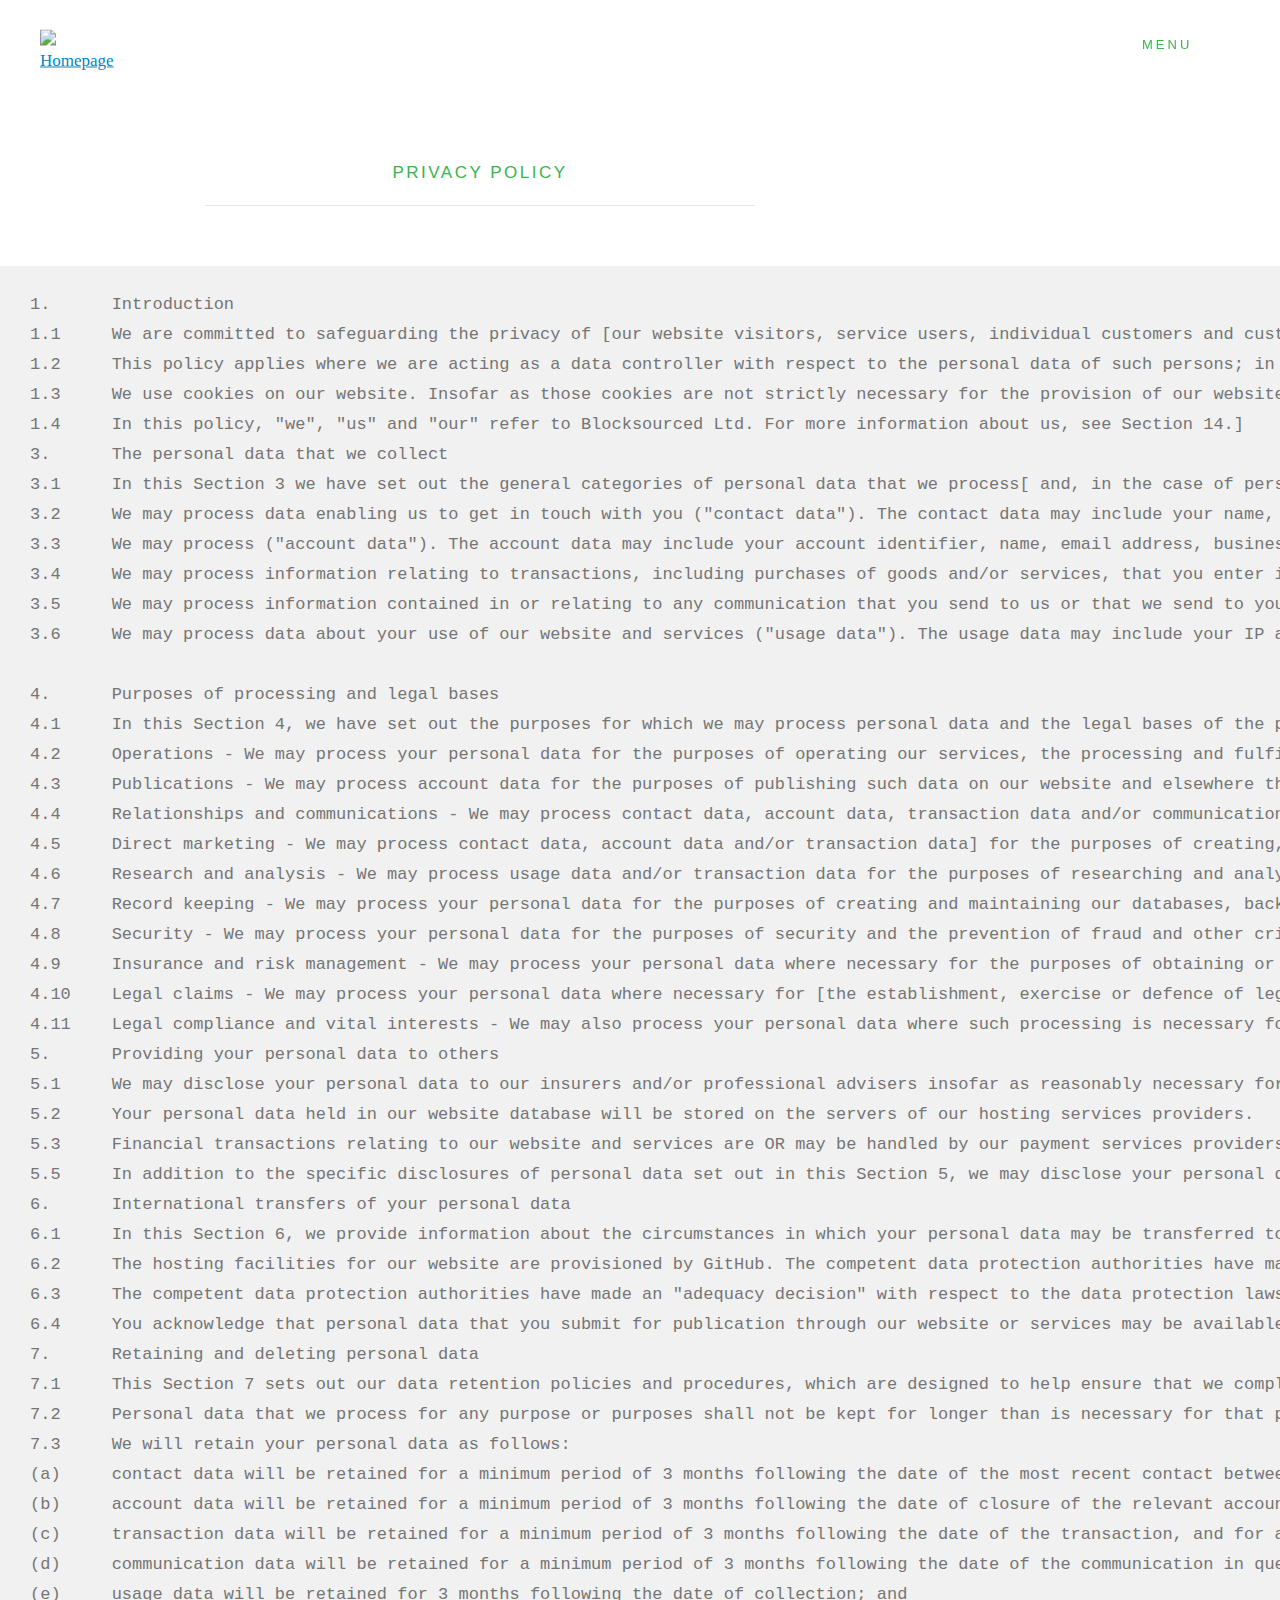
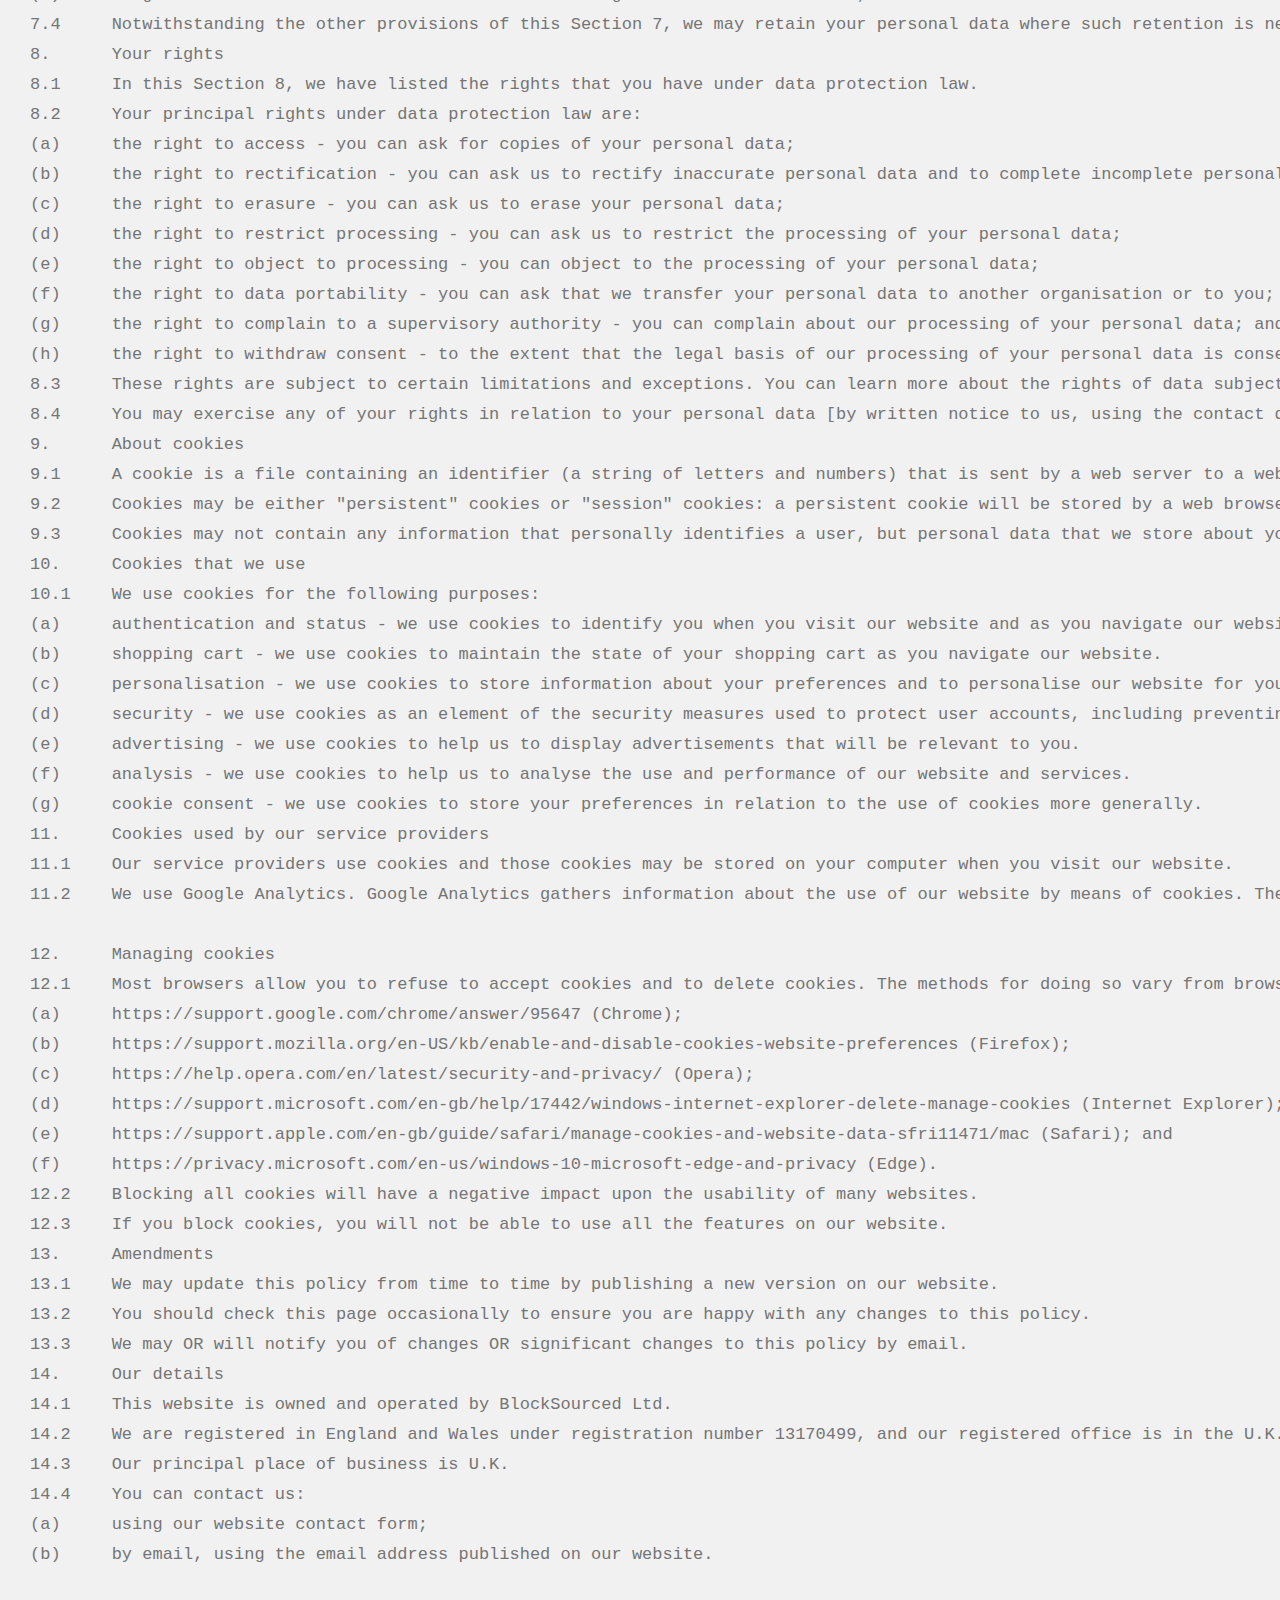
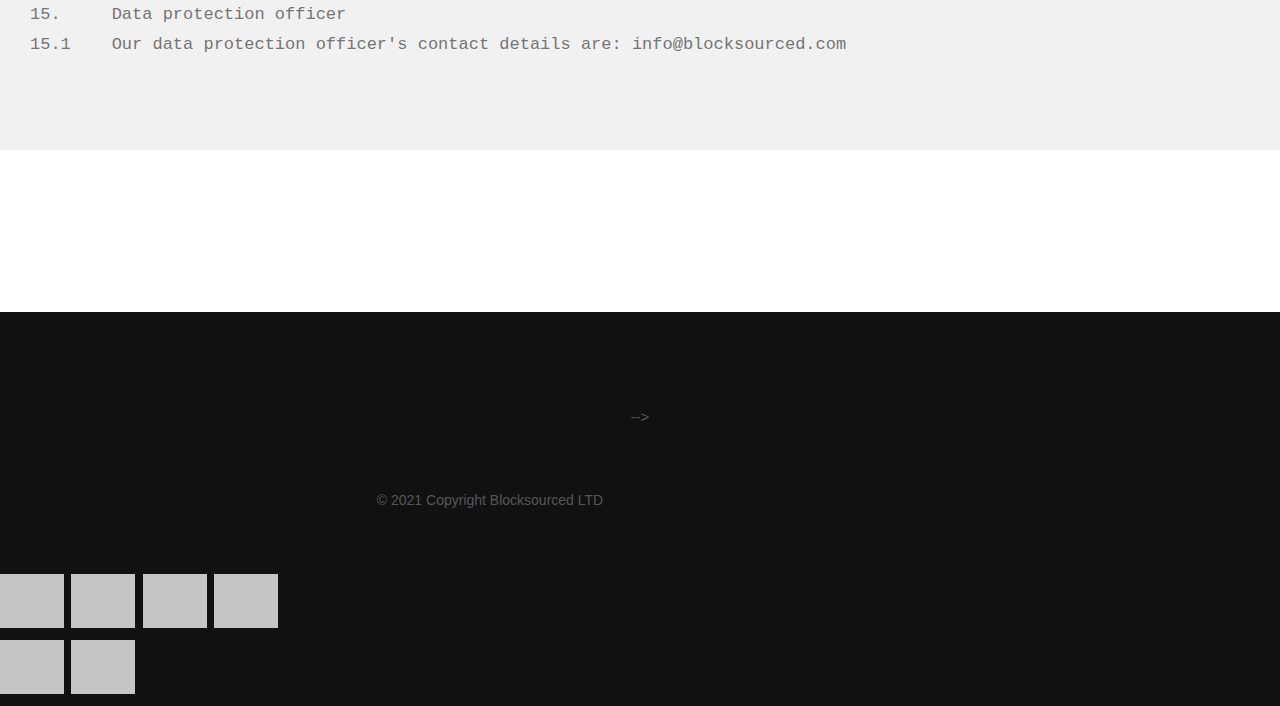
==== privacy-policy.html @ 05d571f2 "Full working consultancy site" ====
<!DOCTYPE html>
<!--[if lt IE 9 ]><html class="no-js oldie" lang="en"> <![endif]-->
<!--[if IE 9 ]><html class="no-js oldie ie9" lang="en"> <![endif]-->
<!--[if (gte IE 9)|!(IE)]><!-->
<html class="no-js" lang="en">
<!--<![endif]-->

<head>

<!-- Global site tag (gtag.js) - Google Analytics -->
<script async src="https://www.googletagmanager.com/gtag/js?id=UA-125143956-1"></script>
<script>
  window.dataLayer = window.dataLayer || [];
  function gtag(){dataLayer.push(arguments);}
  gtag('js', new Date());

  gtag('config', 'UA-125143956-1');
</script>
	
	
<!--- basic page needs
    ================================================== -->
<meta charset="utf-8">
<title>Privacy Policy</title>
<meta name="description" content="">
<meta name="author" content="">

<!-- mobile specific metas
    ================================================== -->
<meta name="viewport" content="width=device-width, initial-scale=1">

<!-- CSS
    ================================================== -->
<link rel="stylesheet" href="css/base.css">
<link rel="stylesheet" href="css/vendor.css">
<link rel="stylesheet" href="css/main.css">
<link rel="stylesheet" href="css/diacn/diacnMain.css">
<!-- script
    ================================================== -->
<script src="js/modernizr.js"></script>
<script src="js/pace.min.js"></script>

<!-- favicons
    ================================================== -->
<link rel="shortcut icon" href="favicon.ico" type="image/x-icon">
<link rel="icon" href="favicon.ico" type="image/x-icon">

</head>

<body id="top">

    <header class="s-header">

        <div class="header-logo">
            <a class="site-logo" href="index.html">
                <img src="images/logo.png" alt="Homepage">
            </a>
        </div>

        <nav class="header-nav">

            <a href="#0" class="header-nav__close" title="close"><span>Close</span></a>

            <div class="header-nav__content">
                <h3>Navigation</h3>
                
                <ul class="header-nav__list">
                    <li class="current"><a href="index.html" title="home">Home</a></li>
                    <li><a class="smoothscroll"  href="#contact" title="contact">Contact</a></li>
                </ul>
    
              
    			<!-- 
    			
    			<ul class="header-nav__social">
                    <li>
                        <a href="#"><i class="fa fa-twitter"></i></a>
                    </li>
                    <li>
                        <a href="#"><i class="fa fa-envelope-square"></i></a>
                    </li>
                </ul>
    			
    			 -->
                

            </div> <!-- end header-nav__content -->

        </nav>  <!-- end header-nav -->

        <a class="header-menu-toggle" href="#0">
            <span class="header-menu-text">Menu</span>
            <span class="header-menu-icon"></span>
        </a>

    </header> <!-- end s-header -->

	<!-- services
    ================================================== -->
	<section id='services' class="s-services">

		<div class="row section-header has-bottom-sep" data-aos="fade-up">
			<div class="col-full">
				<h3 class="subhead">
					Privacy policy
				</h3>

			</div>
		</div>
		<!-- end section-header -->

		<div class="row services-list block-1-2 block-tab-full">
			<p> <pre>
1.	Introduction
1.1	We are committed to safeguarding the privacy of [our website visitors, service users, individual customers and customer personnel].
1.2	This policy applies where we are acting as a data controller with respect to the personal data of such persons; in other words, where we determine the purposes and means of the processing of that personal data.
1.3	We use cookies on our website. Insofar as those cookies are not strictly necessary for the provision of our website and services, we will ask you to consent to our use of cookies when you first visit our website.
1.4	In this policy, "we", "us" and "our" refer to Blocksourced Ltd. For more information about us, see Section 14.]
3.	The personal data that we collect
3.1	In this Section 3 we have set out the general categories of personal data that we process[ and, in the case of personal data that we did not obtain directly from you, information about the source and specific categories of that data].
3.2	We may process data enabling us to get in touch with you ("contact data"). The contact data may include your name, email address, telephone number, postal address and/or social media account identifiers. The source of the contact data is you and/or your employer. If you log into our website using a social media account, we will obtain elements of the contact data from the relevant social media account provider.
3.3	We may process ("account data"). The account data may include your account identifier, name, email address, business name, account creation and modification dates, website settings and marketing preferences. The primary source of the account data is you and/or your employer, although some elements of the account data may be generated by our website. If you log into our website using a social media account, we will obtain elements of the account data from the relevant social media account provider.]
3.4	We may process information relating to transactions, including purchases of goods and/or services, that you enter into with us and/or through our website ("transaction data"). The transaction data may include [your name, your contact details, your payment card details (or other payment details) and the transaction details]. The source of the transaction data is you and/or our payment services provider.
3.5	We may process information contained in or relating to any communication that you send to us or that we send to you ("communication data"). The communication data may include the communication content and metadata associated with the communication. Our website will generate the metadata associated with communications made using the website contact forms.
3.6	We may process data about your use of our website and services ("usage data"). The usage data may include your IP address, geographical location, browser type and version, operating system, referral source, length of visit, page views and website navigation paths, as well as information about the timing, frequency and pattern of your service use. The source of the usage data is our analytics tracking system.

4.	Purposes of processing and legal bases
4.1	In this Section 4, we have set out the purposes for which we may process personal data and the legal bases of the processing.
4.2	Operations - We may process your personal data for the purposes of operating our services, the processing and fulfilment of orders, providing our services, supplying our goods, generating invoices, bills and other payment-related documentation, and credit control. The legal basis for this processing is our legitimate interests, namely the proper administration of our website, services and business OR the performance of a contract between you and us and/or taking steps, at your request, to enter into such a contract.
4.3	Publications - We may process account data for the purposes of publishing such data on our website and elsewhere through our services in accordance with your express instructions. The legal basis for this processing is consent OR our legitimate interests, namely the publication of content in the ordinary course of our operations OR the performance of a contract between you and us and/or taking steps, at your request, to enter into such a contract.
4.4	Relationships and communications - We may process contact data, account data, transaction data and/or communication data for the purposes of managing our relationships, communicating with you (excluding communicating for the purposes of direct marketing) by email, SMS, post, fax and/or telephone, providing support services and complaint handling]. The legal basis for this processing is our legitimate interests, namely communications with our website visitors, service users, individual customers and customer personnel, the maintenance of relationships, and the proper administration of our website, services and business.
4.5	Direct marketing - We may process contact data, account data and/or transaction data] for the purposes of creating, targeting and sending direct marketing communications by email, SMS, post and/or fax and making contact by telephone for marketing-related purposes. The legal basis for this processing is consent OR our legitimate interests, namely promoting our business and communicating marketing messages and offers to our website visitors and service users.
4.6	Research and analysis - We may process usage data and/or transaction data for the purposes of researching and analysing the use of our website and services, as well as researching and analysing other interactions with our business. The legal basis for this processing is consent OR our legitimate interests, namely monitoring, supporting, improving and securing our website, services and business generally.
4.7	Record keeping - We may process your personal data for the purposes of creating and maintaining our databases, back-up copies of our databases and our business records generally. The legal basis for this processing is our legitimate interests, namely [ensuring that we have access to all the information we need to properly and efficiently run our business in accordance with this policy.
4.8	Security - We may process your personal data for the purposes of security and the prevention of fraud and other criminal activity. The legal basis of this processing is our legitimate interests, namely the protection of our website, services and business, and the protection of others.
4.9	Insurance and risk management - We may process your personal data where necessary for the purposes of obtaining or maintaining insurance coverage, managing risks and/or obtaining professional advice. The legal basis for this processing is our legitimate interests, namely the proper protection of our business against risks.
4.10	Legal claims - We may process your personal data where necessary for [the establishment, exercise or defence of legal claims, whether in court proceedings or in an administrative or out-of-court procedure]. The legal basis for this processing is our legitimate interests, namely [the protection and assertion of our legal rights, your legal rights and the legal rights of others].
4.11	Legal compliance and vital interests - We may also process your personal data where such processing is necessary for compliance with a legal obligation to which we are subject or in order to protect your vital interests or the vital interests of another natural person.
5.	Providing your personal data to others
5.1	We may disclose your personal data to our insurers and/or professional advisers insofar as reasonably necessary for the purposes of obtaining or maintaining insurance coverage, managing risks, obtaining professional advice.
5.2	Your personal data held in our website database will be stored on the servers of our hosting services providers.
5.3	Financial transactions relating to our website and services are OR may be handled by our payment services providers, PayPal, Wise, etc. We will share transaction data with our payment services providers only to the extent necessary for the purposes of [processing your payments, refunding such payments and dealing with complaints and queries relating to such payments and refunds. 
5.5	In addition to the specific disclosures of personal data set out in this Section 5, we may disclose your personal data where such disclosure is necessary for compliance with a legal obligation to which we are subject, or in order to protect your vital interests or the vital interests of another natural person. We may also disclose your personal data where such disclosure is necessary for the establishment, exercise, or defence of legal claims, whether in court proceedings or in an administrative or out-of-court procedure.
6.	International transfers of your personal data
6.1	In this Section 6, we provide information about the circumstances in which your personal data may be transferred to [countries outside the United Kingdom and the European Economic Area (EEA)].
6.2	The hosting facilities for our website are provisioned by GitHub. The competent data protection authorities have made an "adequacy decision" with respect to the data protection laws of each of these countries. Transfers to each of these countries will be protected by appropriate safeguards, namely the use of standard data protection clauses adopted or approved by the competent data protection authorities.
6.3	The competent data protection authorities have made an "adequacy decision" with respect to the data protection laws of each of these countries. Transfers to each of these countries will be protected by appropriate safeguards, namely [the use of standard data protection clauses adopted or approved by the competent data protection authorities.
6.4	You acknowledge that personal data that you submit for publication through our website or services may be available, via the internet, around the world. We cannot prevent the use (or misuse) of such personal data by others.
7.	Retaining and deleting personal data
7.1	This Section 7 sets out our data retention policies and procedures, which are designed to help ensure that we comply with our legal obligations in relation to the retention and deletion of personal data.
7.2	Personal data that we process for any purpose or purposes shall not be kept for longer than is necessary for that purpose or those purposes.
7.3	We will retain your personal data as follows:
(a)	contact data will be retained for a minimum period of 3 months following the date of the most recent contact between you and us, and for a maximum period of 100 years following that date;
(b)	account data will be retained for a minimum period of 3 months following the date of closure of the relevant account, and for a maximum period of 100 years following that date;
(c)	transaction data will be retained for a minimum period of 3 months following the date of the transaction, and for a maximum period of 100 years following that date];
(d)	communication data will be retained for a minimum period of 3 months following the date of the communication in question, and for a maximum period of 100 years following that date;
(e)	usage data will be retained for 3 months following the date of collection; and
7.4	Notwithstanding the other provisions of this Section 7, we may retain your personal data where such retention is necessary for compliance with a legal obligation to which we are subject, or in order to protect your vital interests or the vital interests of another natural person.
8.	Your rights
8.1	In this Section 8, we have listed the rights that you have under data protection law.
8.2	Your principal rights under data protection law are:
(a)	the right to access - you can ask for copies of your personal data;
(b)	the right to rectification - you can ask us to rectify inaccurate personal data and to complete incomplete personal data;
(c)	the right to erasure - you can ask us to erase your personal data;
(d)	the right to restrict processing - you can ask us to restrict the processing of your personal data;
(e)	the right to object to processing - you can object to the processing of your personal data;
(f)	the right to data portability - you can ask that we transfer your personal data to another organisation or to you;
(g)	the right to complain to a supervisory authority - you can complain about our processing of your personal data; and
(h)	the right to withdraw consent - to the extent that the legal basis of our processing of your personal data is consent, you can withdraw that consent.
8.3	These rights are subject to certain limitations and exceptions. You can learn more about the rights of data subjects by visiting https://ico.org.uk/for-organisations/guide-to-data-protection/guide-to-the-general-data-protection-regulation-gdpr/individual-rights/.
8.4	You may exercise any of your rights in relation to your personal data [by written notice to us, using the contact details set out below].
9.	About cookies
9.1	A cookie is a file containing an identifier (a string of letters and numbers) that is sent by a web server to a web browser and is stored by the browser. The identifier is then sent back to the server each time the browser requests a page from the server.
9.2	Cookies may be either "persistent" cookies or "session" cookies: a persistent cookie will be stored by a web browser and will remain valid until its set expiry date, unless deleted by the user before the expiry date; a session cookie, on the other hand, will expire at the end of the user session, when the web browser is closed.
9.3	Cookies may not contain any information that personally identifies a user, but personal data that we store about you may be linked to the information stored in and obtained from cookies.
10.	Cookies that we use
10.1	We use cookies for the following purposes:
(a)	authentication and status - we use cookies to identify you when you visit our website and as you navigate our website, and to help us determine if you are logged into our website.
(b)	shopping cart - we use cookies to maintain the state of your shopping cart as you navigate our website.
(c)	personalisation - we use cookies to store information about your preferences and to personalise our website for you.
(d)	security - we use cookies as an element of the security measures used to protect user accounts, including preventing fraudulent use of login credentials, and to protect our website and services generally.
(e)	advertising - we use cookies to help us to display advertisements that will be relevant to you.
(f)	analysis - we use cookies to help us to analyse the use and performance of our website and services.
(g)	cookie consent - we use cookies to store your preferences in relation to the use of cookies more generally.
11.	Cookies used by our service providers
11.1	Our service providers use cookies and those cookies may be stored on your computer when you visit our website.
11.2	We use Google Analytics. Google Analytics gathers information about the use of our website by means of cookies. The information gathered is used to create reports about the use of our website. You can find out more about Google's use of information by visiting https://www.google.com/policies/privacy/partners/ and you can review Google's privacy policy at https://policies.google.com/privacy.

12.	Managing cookies
12.1	Most browsers allow you to refuse to accept cookies and to delete cookies. The methods for doing so vary from browser to browser, and from version to version. You can however obtain up-to-date information about blocking and deleting cookies via these links:
(a)	https://support.google.com/chrome/answer/95647 (Chrome);
(b)	https://support.mozilla.org/en-US/kb/enable-and-disable-cookies-website-preferences (Firefox);
(c)	https://help.opera.com/en/latest/security-and-privacy/ (Opera);
(d)	https://support.microsoft.com/en-gb/help/17442/windows-internet-explorer-delete-manage-cookies (Internet Explorer);
(e)	https://support.apple.com/en-gb/guide/safari/manage-cookies-and-website-data-sfri11471/mac (Safari); and
(f)	https://privacy.microsoft.com/en-us/windows-10-microsoft-edge-and-privacy (Edge).
12.2	Blocking all cookies will have a negative impact upon the usability of many websites.
12.3	If you block cookies, you will not be able to use all the features on our website.
13.	Amendments
13.1	We may update this policy from time to time by publishing a new version on our website.
13.2	You should check this page occasionally to ensure you are happy with any changes to this policy.
13.3	We may OR will notify you of changes OR significant changes to this policy by email.
14.	Our details
14.1	This website is owned and operated by BlockSourced Ltd.
14.2	We are registered in England and Wales under registration number 13170499, and our registered office is in the U.K.
14.3	Our principal place of business is U.K.
14.4	You can contact us:
(a)	using our website contact form;
(b)	by email, using the email address published on our website.

15.	Data protection officer
15.1	Our data protection officer's contact details are: info@blocksourced.com

			</pre></p>

		</div>
		<!-- end services-list -->

	</section>
	<!-- end s-services -->



    <!-- footer
    ================================================== -->
    <footer>
		
		 -->
          

        </div> <!-- end footer-main -->

        <div class="row footer-bottom">

            <div class="col-twelve">
                <div class="copyright">
                    <span>© 2021 Copyright Blocksourced LTD</span> 
                </div>

                <div class="go-top">
                    <a class="smoothscroll" title="Back to Top" href="#top"><i class="icon-arrow-up" aria-hidden="true"></i></a>
                </div>
            </div>

        </div> <!-- end footer-bottom -->

    </footer> <!-- end footer -->


    <!-- photoswipe background
    ================================================== -->
    <div aria-hidden="true" class="pswp" role="dialog" tabindex="-1">

        <div class="pswp__bg"></div>
        <div class="pswp__scroll-wrap">

            <div class="pswp__container">
                <div class="pswp__item"></div>
                <div class="pswp__item"></div>
                <div class="pswp__item"></div>
            </div>

            <div class="pswp__ui pswp__ui--hidden">
                <div class="pswp__top-bar">
                    <div class="pswp__counter"></div><button class="pswp__button pswp__button--close" title="Close (Esc)"></button> <button class="pswp__button pswp__button--share" title=
                    "Share"></button> <button class="pswp__button pswp__button--fs" title="Toggle fullscreen"></button> <button class="pswp__button pswp__button--zoom" title=
                    "Zoom in/out"></button>
                    <div class="pswp__preloader">
                        <div class="pswp__preloader__icn">
                            <div class="pswp__preloader__cut">
                                <div class="pswp__preloader__donut"></div>
                            </div>
                        </div>
                    </div>
                </div>
                <div class="pswp__share-modal pswp__share-modal--hidden pswp__single-tap">
                    <div class="pswp__share-tooltip"></div>
                </div><button class="pswp__button pswp__button--arrow--left" title="Previous (arrow left)"></button> <button class="pswp__button pswp__button--arrow--right" title=
                "Next (arrow right)"></button>
                <div class="pswp__caption">
                    <div class="pswp__caption__center"></div>
                </div>
            </div>

        </div>

    </div> <!-- end photoSwipe background -->


    <!-- preloader
    ================================================== -->
    <div id="preloader">
        <div id="loader">
            <div class="line-scale-pulse-out">
                <div></div>
                <div></div>
                <div></div>
                <div></div>
                <div></div>
            </div>
        </div>
    </div>


    <!-- Java Script
    ================================================== -->
    <script src="js/jquery-3.2.1.min.js"></script>
    <script src="js/plugins.js"></script>
    <script src="js/main.js"></script>

</body>

</html>
---- css/main.css ----
/* =================================================================== 
 *
 *  Glint v1.0 Main Stylesheet
 *  11-20-2017
 *  ------------------------------------------------------------------
 *
 *  TOC:
 *  # base style overrides
 *      ## links
 *  # typography & general theme styles
 *      ## Lists
 *      ## responsive video container
 *      ## floated image
 *      ## tables
 *      ## Spacing
 *      ## pace.js styles - minimal
 *  # preloader
 *  # forms
 *      ## style placeholder text
 *      ## change autocomplete styles in chrome
 *  # buttons
 *  # additional components
 *      ## alert box
 *      ## additional typo styles
 *      ## skillbars 
 *  # reusable and common theme styles
 *      ## display headings
 *      ## section header
 *      ## slick slider
 *  # header styles
 *      ## header logo
 *      ## main navigation 
 *      ## mobile menu toggle 
 *  # home 
 *      ## home content
 *      ## home social 
 *      ## home animations
 *  # about
 *      ## about stats
 *  # services
 *      ## services list
 *  # works
 *      ## bricks/masonry
 *  # clients
 *      ## slider
 *      ## testimonials
 *  # contact
 *      ## loader animation
 *  # footer
 *      ## footer main
 *      ## footer bottom
 *      ## go to top
 *
 *
 * =================================================================== */


/* ===================================================================
 * # base style overrides
 *
 * ------------------------------------------------------------------- */
html {
    font-size: 10px;
}

@media only screen and (max-width: 400px) {
    html {
        font-size: 9.411764705882353px;
    }
}

html, body {
    height: 100%;
}

body {
    background: #111111;
    font-family: "lora-regular", serif;
    font-size: 1.7rem;
    font-style: normal;
    font-weight: normal;
    line-height: 1.765;
    color: #757575;
    margin: 0;
    padding: 0;
}


/* ------------------------------------------------------------------- 
 * ## links
 * ------------------------------------------------------------------- */
a {
    color: #0087cc;
    -webkit-transition: all 0.3s ease-in-out;
    transition: all 0.3s ease-in-out;
}

a:hover, a:focus, a:active {
    color: #39b54a;
}

a:hover, a:active {
    outline: 0;
}


/* The Modal (background) */
.modal {
  display: none; /* Hidden by default */
  position: fixed; /* Stay in place */
  z-index: 1; /* Sit on top */
  padding-top: 100px; /* Location of the box */
  left: 0;
  top: 0;
  width: 100%; /* Full width */
  height: 100%; /* Full height */
  overflow: auto; /* Enable scroll if needed */
  background-color: rgb(0,0,0); /* Fallback color */
  background-color: rgba(0,0,0,0.4); /* Black w/ opacity */
}

/* Modal Content */
.modal-content {
  background-color: #fefefe;
  margin: auto;
  padding: 20px;
  border: 1px solid #888;
  width: 80%;
}

/* The Close Button */
.close {
  color: #aaaaaa;
  float: right;
  font-size: 28px;
  font-weight: bold;
}

.close:hover,
.close:focus {
  color: #000;
  text-decoration: none;
  cursor: pointer;
}


/* ===================================================================
 * # typography & general theme styles
 * 
 * ------------------------------------------------------------------- */
h1, h2, h3, h4, h5, h6, 
.h1, .h2, .h3, .h4, .h5, .h6 {
    font-family: "montserrat-medium", sans-serif;
    color: #000000;
    font-style: normal;
    font-weight: normal;
    text-rendering: optimizeLegibility;
}

h1, .h1, h2, .h2, h3, .h3, h4, .h4 {
    margin-top: 6rem;
    margin-bottom: 1.8rem;
}

@media only screen and (max-width: 600px) {
    h1, .h1, h2, .h2, h3, .h3, h4, .h4 {
        margin-top: 5.1rem;
    }
}

h5, .h5, h6, .h6 {
    margin-top: 4.2rem;
    margin-bottom: 1.5rem;
}

@media only screen and (max-width: 600px) {
    h5, .h5, h6, .h6 {
        margin-top: 3.6rem;
        margin-bottom: 0.9rem;
    }
}

h1, .h1 {
    font-size: 3.6rem;
    line-height: 1.25;
    letter-spacing: -.1rem;
}

@media only screen and (max-width: 600px) {
    h1, .h1 {
        font-size: 3.3rem;
        letter-spacing: -.07rem;
    }
}

h2, .h2 {
    font-size: 3rem;
    line-height: 1.3;
}

h3, .h3 {
    font-size: 2.4rem;
    line-height: 1.25;
}

h4, .h4 {
    font-size: 2.1rem;
    line-height: 1.286;
}

h5, .h5 {
    font-size: 1.6rem;
    line-height: 1.313;
}

h6, .h6 {
    font-size: 1.3rem;
    line-height: 1.385;
    text-transform: uppercase;
    letter-spacing: .16rem;
}

p img {
    margin: 0;
}

p.lead {
    font-family: "montserrat-regular", sans-serif;
    font-size: 2rem;
    font-weight: 300;
    line-height: 1.8;
    margin-bottom: 3.6rem;
    color: #000000;
}

@media only screen and (max-width: 800px) {
    p.lead {
        font-size: 1.8rem;
    }
}

em, i, strong, b {
    font-size: inherit;
    line-height: inherit;
    font-style: normal;
    font-weight: normal;
}

em, i {
    font-family: "lora-italic", serif;
}

strong, b {
    font-family: "lora-bold", serif;
}

small {
    font-size: 1.2rem;
    line-height: inherit;
}

blockquote {
    margin: 3.9rem 0;
    padding-left: 4.5rem;
    position: relative;
}

blockquote:before {
    content: "\201C";
    font-size: 10rem;
    line-height: 0px;
    margin: 0;
    color: rgba(0, 0, 0, 0.25);
    font-family: arial, sans-serif;
    position: absolute;
    top: 3.6rem;
    left: 0;
}

blockquote p {
    font-family: "montserrat-regular", sans-serif;
    padding: 0;
    font-size: 2.1rem;
    line-height: 1.857;
    color: #111111;
}

blockquote cite {
    display: block;
    font-family: "montserrat-regular", sans-serif;
    font-size: 1.4rem;
    font-style: normal;
    line-height: 1.5;
}

blockquote cite:before {
    content: "\2014 \0020";
}

blockquote cite a, blockquote cite a:visited {
    color: #828282;
    border: none;
}

abbr {
    font-family: "lora-bold", serif;
    font-variant: small-caps;
    text-transform: lowercase;
    letter-spacing: .05rem;
    color: #828282;
}

var, kbd, samp, code, pre {
    font-family: Consolas, "Andale Mono", Courier, "Courier New", monospace;
}

pre {
    padding: 2.4rem 3rem 3rem;
    background: #F1F1F1;
    overflow-x: auto;
}

code {
    font-size: 1.4rem;
    margin: 0 .2rem;
    padding: .3rem .6rem;
    white-space: nowrap;
    background: #F1F1F1;
    border: 1px solid #E1E1E1;
    border-radius: 3px;
}

pre > code {
    display: block;
    white-space: pre;
    line-height: 2;
    padding: 0;
    margin: 0;
}

pre.prettyprint > code {
    border: none;
}

del {
    text-decoration: line-through;
}

abbr[title], dfn[title] {
    border-bottom: 1px dotted;
    cursor: help;
    text-decoration: none;
}

mark {
    background: #ffd900;
    color: #000000;
}

hr {
    border: solid rgba(0, 0, 0, 0.1);
    border-width: 1px 0 0;
    clear: both;
    margin: 2.4rem 0 1.5rem;
    height: 0;
}


/* ------------------------------------------------------------------- 
 * ## Lists
 * ------------------------------------------------------------------- */
ol {
    list-style: decimal;
}

ul {
    list-style: disc;
}

li {
    display: list-item;
}

ol, ul {
    margin-left: 1.7rem;
}

ul li {
    padding-left: .4rem;
}

ul ul, ul ol, ol ol, ol ul {
    margin: .6rem 0 .6rem 1.7rem;
}

ul.disc li {
    display: list-item;
    list-style: none;
    padding: 0 0 0 .8rem;
    position: relative;
}

ul.disc li::before {
    content: "";
    display: inline-block;
    width: 8px;
    height: 8px;
    border-radius: 50%;
    background: #39b54a;
    position: absolute;
    left: -17px;
    top: 11px;
    vertical-align: middle;
}

dt {
    margin: 0;
    color: #39b54a;
}

dd {
    margin: 0 0 0 2rem;
}


/* ------------------------------------------------------------------- 
 * ## responsive video container
 * ------------------------------------------------------------------- */
.video-container {
    position: relative;
    padding-bottom: 56.25%;
    height: 0;
    overflow: hidden;
}

.video-container iframe,
.video-container object,
.video-container embed,
.video-container video {
    position: absolute;
    top: 0;
    left: 0;
    width: 100%;
    height: 100%;
}


/* ------------------------------------------------------------------- 
 * ## floated image
 * ------------------------------------------------------------------- */
img.pull-right {
    margin: 1.5rem 0 0 3rem;
}

img.pull-left {
    margin: 1.5rem 3rem 0 0;
}


/* ------------------------------------------------------------------- 
 * ## tables
 * ------------------------------------------------------------------- */
table {
    border-width: 0;
    width: 100%;
    max-width: 100%;
    font-family: "lora-regular", serif;
}

th, td {
    padding: 1.5rem 3rem;
    text-align: left;
    border-bottom: 1px solid #E8E8E8;
}

th {
    color: #000000;
    font-family: "montserrat-bold", sans-serif;
}

td {
    line-height: 1.5;
}

th:first-child, td:first-child {
    padding-left: 0;
}

th:last-child, td:last-child {
    padding-right: 0;
}

.table-responsive {
    overflow-x: auto;
    -webkit-overflow-scrolling: touch;
}


/* ------------------------------------------------------------------- 
 * ## Spacing 
 * ------------------------------------------------------------------- */
button, .btn {
    margin-bottom: 1.2rem;
}

fieldset {
    margin-bottom: 1.5rem;
}

input,
textarea,
select,
pre,
blockquote,
figure,
table,
p,
ul,
ol,
dl,
form,
.video-container,
.cl-custom-select {
    margin-bottom: 3rem;
}


/* ------------------------------------------------------------------- 
 * ## pace.js styles - minimal
 * ------------------------------------------------------------------- */
.pace {
    -webkit-pointer-events: none;
    pointer-events: none;
    -webkit-user-select: none;
    -moz-user-select: none;
    user-select: none;
}

.pace-inactive {
    display: none;
}

.pace .pace-progress {
    background: #39b54a;
    position: fixed;
    z-index: 900;
    top: 0;
    right: 100%;
    width: 100%;
    height: 4px;
}

.oldie .pace {
    display: none;
}



/* ===================================================================
 * # preloader
 *
 * ------------------------------------------------------------------- */
#preloader {
    position: fixed;
    top: 0;
    left: 0;
    right: 0;
    bottom: 0;
    background: #050505;
    z-index: 800;
    height: 100%;
    width: 100%;
    display: table;
}

.no-js #preloader, .oldie #preloader {
    display: none;
}

#loader {
    display: table-cell;
    text-align: center;
    vertical-align: middle;
}

.line-scale-pulse-out > div {
    background-color: #39b54a;
    width: 4px;
    height: 35px;
    border-radius: 2px;
    margin: 2px;
    -webkit-animation-fill-mode: both;
    animation-fill-mode: both;
    display: inline-block;
    -webkit-animation: line-scale-pulse-out 0.9s -0.6s infinite cubic-bezier(0.85, 0.25, 0.37, 0.85);
    animation: line-scale-pulse-out 0.9s -0.6s infinite cubic-bezier(0.85, 0.25, 0.37, 0.85);
}

.line-scale-pulse-out > div:nth-child(2), .line-scale-pulse-out > div:nth-child(4) {
    -webkit-animation-delay: -0.4s !important;
    animation-delay: -0.4s !important;
}

.line-scale-pulse-out > div:nth-child(1), .line-scale-pulse-out > div:nth-child(5) {
    -webkit-animation-delay: -0.2s !important;
    animation-delay: -0.2s !important;
}

@-webkit-keyframes line-scale-pulse-out {
    0% {
        -webkit-transform: scaley(1);
        transform: scaley(1);
    }
    50% {
        -webkit-transform: scaley(0.4);
        transform: scaley(0.4);
    }
    100% {
        -webkit-transform: scaley(1);
        transform: scaley(1);
    }
}

@keyframes line-scale-pulse-out {
    0% {
        -webkit-transform: scaley(1);
        transform: scaley(1);
    }
    50% {
        -webkit-transform: scaley(0.4);
        transform: scaley(0.4);
    }
    100% {
        -webkit-transform: scaley(1);
        transform: scaley(1);
    }
}



/* ===================================================================
 * # forms
 *
 * ------------------------------------------------------------------- */
fieldset {
    border: none;
}

input[type="email"],
input[type="number"],
input[type="search"],
input[type="text"],
input[type="tel"],
input[type="url"],
input[type="password"],
textarea,
select {
    display: block;
    height: 6rem;
    padding: 1.5rem 0;
    border: 0;
    outline: none;
    color: #333333;
    font-family: "montserrat-light", sans-serif;
    font-size: 1.4rem;
    line-height: 3rem;
    max-width: 100%;
    background: transparent;
    border-bottom: 2px solid rgba(0, 0, 0, 0.15);
    -webkit-transition: all 0.3s ease-in-out;
    transition: all 0.3s ease-in-out;
}

.cl-custom-select {
    position: relative;
    padding: 0;
}

.cl-custom-select select {
    -webkit-appearance: none;
    -moz-appearance: none;
    -ms-appearance: none;
    -o-appearance: none;
    appearance: none;
    text-indent: 0.01px;
    text-overflow: '';
    margin: 0;
    line-height: 3rem;
    vertical-align: middle;
}

.cl-custom-select select option {
    padding-left: 2rem;
    padding-right: 2rem;
}

.cl-custom-select select::-ms-expand {
    display: none;
}

.cl-custom-select::after {
    border-bottom: 2px solid rgba(0, 0, 0, 0.5);
    border-right: 2px solid rgba(0, 0, 0, 0.5);
    content: '';
    display: block;
    height: 8px;
    width: 8px;
    margin-top: -7px;
    pointer-events: none;
    position: absolute;
    right: 2.4rem;
    top: 50%;
    -webkit-transform-origin: 66% 66%;
    -ms-transform-origin: 66% 66%;
    transform-origin: 66% 66%;
    -webkit-transform: rotate(45deg);
    -ms-transform: rotate(45deg);
    transform: rotate(45deg);
    -webkit-transition: all 0.15s ease-in-out;
    transition: all 0.15s ease-in-out;
}


/* IE9 and below */

.oldie .cl-custom-select::after {
    display: none;
}

textarea {
    min-height: 25rem;
}

input[type="email"]:focus,
input[type="number"]:focus,
input[type="search"]:focus,
input[type="text"]:focus,
input[type="tel"]:focus,
input[type="url"]:focus,
input[type="password"]:focus,
textarea:focus,
select:focus {
    color: #000000;
    border-bottom: 2px solid black;
}

label, legend {
    font-family: "montserrat-regular", sans-serif;
    font-size: 1.4rem;
    font-weight: bold;
    margin-bottom: .9rem;
    line-height: 1.714;
    color: #000000;
    display: block;
}

input[type="checkbox"], input[type="radio"] {
    display: inline;
}

label > .label-text {
    display: inline-block;
    margin-left: 1rem;
    font-family: "montserrat-regular", sans-serif;
    font-weight: normal;
    line-height: inherit;
}

label > input[type="checkbox"], 
label > input[type="radio"] {
    margin: 0;
    position: relative;
    top: .15rem;
}


/* ------------------------------------------------------------------- 
 * ## style placeholder text
 * ------------------------------------------------------------------- */
::-webkit-input-placeholder {
    color: #828282;
}

:-moz-placeholder {
    color: #828282;
    /* Firefox 18- */
}

::-moz-placeholder {
    color: #828282;
    /* Firefox 19+ */
}

:-ms-input-placeholder {
    color: #828282;
}

.placeholder {
    color: #828282 !important;
}


/* ------------------------------------------------------------------- 
 * ## change autocomplete styles in chrome
 * ------------------------------------------------------------------- */
input:-webkit-autofill,
input:-webkit-autofill:hover,
input:-webkit-autofill:focus input:-webkit-autofill,
textarea:-webkit-autofill,
textarea:-webkit-autofill:hover textarea:-webkit-autofill:focus,
select:-webkit-autofill,
select:-webkit-autofill:hover,
select:-webkit-autofill:focus {
    -webkit-text-fill-color: #39b54a;
    transition: background-color 5000s ease-in-out 0s;
}



/* ===================================================================
 * # buttons
 *
 * ------------------------------------------------------------------- */
.btn,
button,
input[type="submit"],
input[type="reset"],
input[type="button"] {
    display: inline-block;
    font-family: "montserrat-medium", sans-serif;
    font-size: 1.2rem;
    text-transform: uppercase;
    letter-spacing: .3rem;
    height: 5.4rem;
    line-height: calc(5.4rem - .4rem);
    padding: 0 3rem;
    margin: 0 .3rem 1.2rem 0;
    color: #000000;
    text-decoration: none;
    text-align: center;
    white-space: nowrap;
    cursor: pointer;
    -webkit-transition: all 0.3s ease-in-out;
    transition: all 0.3s ease-in-out;
    background-color: #c5c5c5;
    border: .2rem solid #c5c5c5;
}

.btn:hover,
button:hover,
input[type="submit"]:hover,
input[type="reset"]:hover,
input[type="button"]:hover,
.btn:focus,
button:focus,
input[type="submit"]:focus,
input[type="reset"]:focus,
input[type="button"]:focus {
    background-color: #b8b8b8;
    border-color: #b8b8b8;
    color: #000000;
    outline: 0;
}


/* button primary
 * ------------------------------------------------- */

.btn.btn--primary,
button.btn--primary,
input[type="submit"].btn--primary,
input[type="reset"].btn--primary,
input[type="button"].btn--primary {
    background: #39b54a;
    border-color: #39b54a;
    color: #FFFFFF;
}

.btn.btn--primary:hover,
button.btn--primary:hover,
input[type="submit"].btn--primary:hover,
input[type="reset"].btn--primary:hover,
input[type="button"].btn--primary:hover,
.btn.btn--primary:focus,
button.btn--primary:focus,
input[type="submit"].btn--primary:focus,
input[type="reset"].btn--primary:focus,
input[type="button"].btn--primary:focus {
    background: #33a242;
    border-color: #33a242;
}


/* button modifiers
 * ------------------------------------------------- */

.btn.full-width, button.full-width {
    width: 100%;
    margin-right: 0;
}

.btn--medium, button.btn--medium {
    height: 5.7rem !important;
    line-height: calc(5.7rem - .4rem) !important;
}

.btn--large, button.btn--large {
    height: 6rem !important;
    line-height: calc(6rem - .4rem) !important;
}

.btn--stroke, button.btn--stroke {
    background: transparent !important;
    border: 0.2rem solid #39b54a;
    color: #39b54a;
}

.btn--stroke-readme, button.btn--stroke-readme {
    background: #000000ad !important;
    border: 0.2rem solid #39b54a;
    color: #39b54a;
}

.btn--stroke:hover, button.btn--stroke:hover {
    border: 0.2rem solid #000000;
    color: #000000;
}

.btn--pill, button.btn--pill {
    padding-left: 3rem !important;
    padding-right: 3rem !important;
    border-radius: 1000px !important;
}

button::-moz-focus-inner, input::-moz-focus-inner {
    border: 0;
    padding: 0;
}


/* =================================================================== 
 * # additional components
 *
 * ------------------------------------------------------------------- */


/* ------------------------------------------------------------------- 
 * ## alert box
 * ------------------------------------------------------------------- */
.alert-box {
    padding: 2.1rem 4rem 2.1rem 3rem;
    position: relative;
    margin-bottom: 3rem;
    border-radius: 3px;
    font-family: "montserrat-regular", sans-serif;
    font-size: 1.5rem;
    line-height: 1.6;
}

.alert-box__close {
    position: absolute;
    right: 1.8rem;
    top: 1.8rem;
    cursor: pointer;
}

.alert-box__close.fa {
    font-size: 12px;
}

.alert-box--error {
    background-color: #ffd1d2;
    color: #e65153;
}

.alert-box--success {
    background-color: #c8e675;
    color: #758c36;
}

.alert-box--info {
    background-color: #d7ecfb;
    color: #4a95cc;
}

.alert-box--notice {
    background-color: #fff099;
    color: #bba31b;
}


/* ------------------------------------------------------------------- 
 * ## additional typo styles 
 * ------------------------------------------------------------------- */


/* drop cap 
 * ----------------------------------------------- */
.drop-cap:first-letter {
    float: left;
    margin: 0;
    padding: 1.5rem .6rem 0 0;
    font-size: 8.4rem;
    font-family: "montserrat-regular", sans-serif;
    font-weight: bold;
    line-height: 6rem;
    text-indent: 0;
    background: transparent;
    color: #000000;
}


/* line definition style 
 * ----------------------------------------------- */
.lining dt, .lining dd {
    display: inline;
    margin: 0;
}

.lining dt + dt:before, .lining dd + dt:before {
    content: "\A";
    white-space: pre;
}

.lining dd + dd:before {
    content: ", ";
}

.lining dd + dd:before {
    content: ", ";
}

.lining dd:before {
    content: ": ";
    margin-left: -0.2em;
}


/* dictionary definition style 
 * ----------------------------------------------- */
.dictionary-style dt {
    display: inline;
    counter-reset: definitions;
}

.dictionary-style dt + dt:before {
    content: ", ";
    margin-left: -0.2em;
}

.dictionary-style dd {
    display: block;
    counter-increment: definitions;
}

.dictionary-style dd:before {
    content: counter(definitions, decimal) ". ";
}


/** 
 * Pull Quotes
 * -----------
 * markup:
 *
 * <aside class="pull-quote">
 *		<blockquote>
 *			<p></p>
 *		</blockquote>
 *	</aside>
 *
 * --------------------------------------------------------------------- */

.pull-quote {
    position: relative;
    padding: 2.1rem 3rem 2.1rem 0px;
}

.pull-quote:before, .pull-quote:after {
    height: 1em;
    position: absolute;
    font-size: 10rem;
    font-family: Arial, Sans-Serif;
    color: rgba(0, 0, 0, 0.25);
}

.pull-quote:before {
    content: "\201C";
    top: -3.6rem;
    left: 0;
}

.pull-quote:after {
    content: '\201D';
    bottom: 3.6rem;
    right: 0;
}

.pull-quote blockquote {
    margin: 0;
}

.pull-quote blockquote:before {
    content: none;
}


/** 
 * Stats Tab
 * ---------
 * markup:
 *
 * <ul class="stats-tabs">
 *		<li><a href="#">[value]<em>[name]</em></a></li>
 *	</ul>
 *
 * Extend this object into your markup.
 *
 * --------------------------------------------------------------------- */

.stats-tabs {
    padding: 0;
    margin: 3rem 0;
}

.stats-tabs li {
    display: inline-block;
    margin: 0 1.5rem 3rem 0;
    padding: 0 1.5rem 0 0;
    border-right: 1px solid rgba(0, 0, 0, 0.1);
}

.stats-tabs li:last-child {
    margin: 0;
    padding: 0;
    border: none;
}

.stats-tabs li a {
    display: inline-block;
    font-size: 2.5rem;
    font-family: "montserrat-regular", sans-serif;
    font-weight: bold;
    border: none;
    color: #000000;
}

.stats-tabs li a:hover {
    color: #39b54a;
}

.stats-tabs li a em {
    display: block;
    margin: .6rem 0 0 0;
    font-size: 1.4rem;
    font-family: "montserrat-regular", sans-serif;
    color: #828282;
}


/* ------------------------------------------------------------------- 
 * ## skillbars 
 * ------------------------------------------------------------------- */
.skill-bars {
    list-style: none;
    margin: 6rem 0 3rem;
}

.skill-bars li {
    height: .6rem;
    background: #c9c9c9;
    width: 100%;
    margin-bottom: 6.9rem;
    padding: 0;
    position: relative;
}

.skill-bars li strong {
    position: absolute;
    left: 0;
    top: -3rem;
    font-family: "montserrat-bold", sans-serif;
    color: #000000;
    text-transform: uppercase;
    letter-spacing: .2rem;
    font-size: 1.4rem;
    line-height: 2.4rem;
}

.skill-bars li .progress {
    background: #000000;
    position: relative;
    height: 100%;
}

.skill-bars li .progress span {
    position: absolute;
    right: 0;
    top: -3.6rem;
    display: block;
    font-family: "montserrat-regular", sans-serif;
    color: #FFFFFF;
    font-size: 1.1rem;
    line-height: 1;
    background: #000000;
    padding: .6rem .6rem;
    border-radius: 3px;
}

.skill-bars li .progress span::after {
    position: absolute;
    left: 50%;
    bottom: -5px;
    margin-left: -5px;
    border-right: 5px solid transparent;
    border-left: 5px solid transparent;
    border-top: 5px solid #000000;
    content: "";
}

.skill-bars li .percent5  { width: 5%; }
.skill-bars li .percent10 { width: 10%; }
.skill-bars li .percent15 { width: 15%; }
.skill-bars li .percent20 { width: 20%; }
.skill-bars li .percent25 { width: 25%; }
.skill-bars li .percent30 { width: 30%; }
.skill-bars li .percent35 { width: 35%; }
.skill-bars li .percent40 { width: 40%; }
.skill-bars li .percent45 { width: 45%; }
.skill-bars li .percent50 { width: 50%; }
.skill-bars li .percent55 { width: 55%; }
.skill-bars li .percent60 { width: 60%; }
.skill-bars li .percent65 { width: 65%; }
.skill-bars li .percent70 { width: 70%; }
.skill-bars li .percent75 { width: 75%; }
.skill-bars li .percent80 { width: 80%; }
.skill-bars li .percent85 { width: 85%; }
.skill-bars li .percent90 { width: 90%; }
.skill-bars li .percent95 { width: 95%; }
.skill-bars li .percent100 { width: 100%; }



/* ===================================================================
 * # reusable and common theme styles
 *
 * ------------------------------------------------------------------- */
.wide {
    max-width: 1400px;
}

.narrow {
    max-width: 800px;
}


/* ------------------------------------------------------------------- 
 * ## display headings
 * ------------------------------------------------------------------- */
.display-1 {
    font-family: "montserrat-medium", sans-serif;
    font-size: 7.8rem;
    line-height: 1.25;
    color: #000000;
    margin-top: 0;
}

.display-1--light {
    color: rgb(26, 45, 18);
}

.display-2 {
    font-family: "montserrat-medium", sans-serif;
    font-size: 5.2rem;
    line-height: 1.255;
    color: #000000;
    margin-top: 0;
}

.display-2--light {
    color: #FFFFFF;
}

.subhead + .display-2 {
    margin-top: .6rem;
}

.subhead {
    font-family: "montserrat-bold", sans-serif;
    font-size: 1.7rem;
    line-height: 1.333;
    text-transform: uppercase;
    letter-spacing: .25rem;
    color: #39b54a;
    margin-top: 0;
    margin-bottom: 0;
}

.subhead--dark {
    color: #000000;
}


/* ------------------------------------------------------------------- 
 * responsive:
 * display headings
 * ------------------------------------------------------------------- */
@media only screen and (max-width: 1200px) {
    .display-1 {
        font-size: 7.2rem;
    }
    .display-2 {
        font-size: 4.4rem;
    }
}

@media only screen and (max-width: 800px) {
    .display-1 {
        font-size: 6.5rem;
    }
    .display-2 {
        font-size: 4rem;
    }
}

@media only screen and (max-width: 600px) {
    .display-1 {
        font-size: 5rem;
    }
    .display-2 {
        font-size: 3.3rem;
    }
    .subhead {
        font-size: 1.5rem;
    }
}

@media only screen and (max-width: 400px) {
    .display-1 {
        font-size: 4.2rem;
    }
    .display-2 {
        font-size: 3rem;
    }
}


/* ------------------------------------------------------------------- 
 * ## section header
 * ------------------------------------------------------------------- */
.section-header {
    text-align: center;
    position: relative;
    margin-bottom: 3.6rem;
    max-width: 960px;
}

.section-header.has-bottom-sep {
    padding-bottom: 2.1rem;
    position: relative;
}

.section-header.has-bottom-sep::before {
    content: "";
    display: inline-block;
    height: 1px;
    width: 550px;
    background-color: rgba(0, 0, 0, 0.1);
    position: absolute;
    bottom: 0;
    left: 50%;
    -webkit-transform: translateX(-50%);
    -ms-transform: translateX(-50%);
    transform: translateX(-50%);
}

.section-header.has-bottom-sep.light-sep::before {
    background-color: rgba(255, 255, 255, 0.05);
}


/* ------------------------------------------------------------------- 
 * responsive:
 * section-header
 * ------------------------------------------------------------------- */
@media only screen and (max-width: 1200px) {
    .section-header {
        max-width: 800px;
    }
}

@media only screen and (max-width: 900px) {
    .section-header {
        max-width: 700px;
    }
}

@media only screen and (max-width: 800px) {
    .s-clients {
        padding-bottom: 17.4rem;
    }
    .section-header.has-bottom-sep::before {
        width: 400px;
    }
}

@media only screen and (max-width: 600px) {
    .section-header.has-bottom-sep {
        padding-bottom: 0;
    }
    .section-header.has-bottom-sep::before {
        width: 250px;
    }
}


/* ------------------------------------------------------------------- 
 * ## slick slider 
 * ------------------------------------------------------------------- */
.slick-slider .slick-slide {
    outline: none;
}

.slick-slider .slick-dots {
    display: block;
    list-style: none;
    width: 100%;
    padding: 0;
    margin: 3rem 0 0 0;
    text-align: center;
    position: absolute;
    top: 100%;
    left: 0;
}

.slick-slider .slick-dots li {
    display: inline-block;
    width: 27px;
    height: 27px;
    margin: 0;
    padding: 9px;
    cursor: pointer;
}

.slick-slider .slick-dots li button {
    display: block;
    width: 10px;
    height: 10px;
    border-radius: 50%;
    background: #959595;
    border: none;
    line-height: 10px;
    padding: 0;
    margin: 0;
    cursor: pointer;
    font: 0/0 a;
    text-shadow: none;
    color: transparent;
}

.slick-slider .slick-dots li button:hover,
.slick-slider .slick-dots li button:focus {
    outline: none;
}

.slick-slider .slick-dots li.slick-active button,
.slick-slider .slick-dots li:hover button {
    background: #39b54a;
}



/* ===================================================================
 * # header styles
 *
 * ------------------------------------------------------------------- */
.s-header {
    width: 100%;
    height: 96px;
    background-color: transparent;
    position: absolute;
    top: 0;
    z-index: 500;
}


/* -------------------------------------------------------------------
 * ## header logo
 * ------------------------------------------------------------------- */
.header-logo {
    display: inline-block;
    position: absolute;
    margin: 0;
    padding: 0;
    left: 40px;
    top: 50%;
    -webkit-transform: translateY(-50%);
    -ms-transform: translateY(-50%);
    transform: translateY(-50%);
    z-index: 501;
}

.header-logo a {
    display: block;
    margin: 9px 0 0 0;
    padding: 0;
    outline: 0;
    border: none;
    width: 80px;
    -webkit-transition: all 0.3s ease-in-out;
    transition: all 0.3s ease-in-out;
}


/* ------------------------------------------------------------------- 
 * ## main navigation 
 * ------------------------------------------------------------------- */
.header-nav {
    background: #0C0C0C;
    color: rgba(255, 255, 255, 0.25);
    font-family: "montserrat-light", sans-serif;
    font-size: 1.3rem;
    line-height: 1.846;
    padding: 3.6rem 3rem 3.6rem 3.6rem;
    height: 100%;
    width: 280px;
    position: fixed;
    right: 0;
    top: 0;
    z-index: 700;
    overflow-y: auto;
    overflow-x: hidden;
    -webkit-transition: all 0.5s ease;
    transition: all 0.5s ease;
    -webkit-transform: translateZ(0);
    -webkit-backface-visibility: hidden;
    -webkit-transform: translateX(100%);
    -ms-transform: translateX(100%);
    transform: translateX(100%);
    visibility: hidden;
}

.header-nav a, .header-nav a:visited {
    color: rgba(255, 255, 255, 0.5);
}

.header-nav a:hover,
.header-nav a:focus,
.header-nav a:active {
    color: white;
}

.header-nav h3 {
    font-family: "montserrat-semibold", sans-serif;
    font-size: 11px;
    line-height: 1.5;
    text-transform: uppercase;
    letter-spacing: .25rem;
    margin-bottom: 4.8rem;
    margin-top: .9rem;
    color: #39b54a;
}

.header-nav p {
    margin-bottom: 2.7rem;
}

.header-nav__content {
    position: relative;
    left: 50px;
    opacity: 0;
    visibility: hidden;
}

.header-nav__list {
    font-family: "montserrat-regular", sans-serif;
    font-size: 1.8rem;
    margin: 3.6rem 0 3rem 0;
    padding: 0 0 1.8rem 0;
    list-style: none;
}

.header-nav__list li {
    padding-left: 0;
    line-height: 4.5rem;
}

.header-nav__list a,
.header-nav__list a:visited {
    color: #FFFFFF;
}

.header-nav__social {
    list-style: none;
    display: inline-block;
    margin: 0;
    font-size: 1.8rem;
}

.header-nav__social li {
    margin-right: 12px;
    padding-left: 0;
    display: inline-block;
}

.header-nav__social li a {
    color: rgba(255, 255, 255, 0.15);
}

.header-nav__social li a:hover,
.header-nav__social li a:focus {
    color: white;
}

.header-nav__social li:last-child {
    margin: 0;
}

.header-nav__close {
    display: block;
    height: 30px;
    width: 30px;
    border-radius: 3px;
    background-color: rgba(0, 0, 0, 0.3);
    position: absolute;
    top: 36px;
    right: 30px;
    font: 0/0 a;
    text-shadow: none;
    color: transparent;
    z-index: 800;
}

.header-nav__close span::before, 
.header-nav__close span::after {
    content: "";
    display: block;
    height: 2px;
    width: 12px;
    background-color: #FFFFFF;
    position: absolute;
    top: 50%;
    left: 9px;
    margin-top: -1px;
}

.header-nav__close span::before {
    -webkit-transform: rotate(-45deg);
    -ms-transform: rotate(-45deg);
    transform: rotate(-45deg);
}

.header-nav__close span::after {
    -webkit-transform: rotate(45deg);
    -ms-transform: rotate(45deg);
    transform: rotate(45deg);
}


/* menu is open
 * ----------------------------------------------- */
.menu-is-open .header-nav {
    -webkit-transform: translateX(0);
    -ms-transform: translateX(0);
    transform: translateX(0);
    visibility: visible;
    -webkit-overflow-scrolling: touch;
}

.menu-is-open .header-nav .header-nav__content {
    opacity: 1;
    visibility: visible;
    -webkit-transition-property: all;
    transition-property: all;
    -webkit-transition-duration: 0.5s;
    transition-duration: 0.5s;
    -webkit-transition-timing-function: ease-in-out;
    transition-timing-function: ease-in-out;
    -webkit-transition-delay: 0.3s;
    transition-delay: 0.3s;
    left: 0;
}


/* ------------------------------------------------------------------- 
 * ## mobile menu toggle 
 * ------------------------------------------------------------------- */
.header-menu-toggle {
    position: fixed;
    right: 38px;
    top: 24px;
    height: 42px;
    width: 42px;
    line-height: 42px;
    font-family: "montserrat-medium", sans-serif;
    font-size: 1.3rem;
    text-transform: uppercase;
    letter-spacing: .3rem;
    color: #39b54a;
    -webkit-transition: all 0.5s ease-in-out;
    transition: all 0.5s ease-in-out;
}

.header-menu-toggle.opaque {
    background-color: #000000;
}

.header-menu-toggle.opaque .header-menu-text {
    background-color: #000000;
}

.header-menu-toggle:hover, .header-menu-toggle:focus {
    color: #FFFFFF;
}

.header-menu-text {
    display: block;
    position: absolute;
    top: 0;
    left: -70px;
    width: 70px;
    padding-left: 12px;
}

.header-menu-icon {
    display: block;
    width: 22px;
    height: 2px;
    margin-top: -1px;
    position: absolute;
    left: 10px;
    top: 50%;
    right: auto;
    bottom: auto;
    background-color: white;
    -webkit-transition: all 0.5s ease-in-out;
    transition: all 0.5s ease-in-out;
}

.header-menu-icon::before, .header-menu-icon::after {
    content: '';
    width: 100%;
    height: 100%;
    background-color: inherit;
    position: absolute;
    left: 0;
    -webkit-transition: all 0.5s ease-in-out;
    transition: all 0.5s ease-in-out;
}

.header-menu-icon::before {
    top: -9px;
}

.header-menu-icon::after {
    bottom: -9px;
}


/* ------------------------------------------------------------------- 
 * responsive:
 * header
 * ------------------------------------------------------------------- */
@media only screen and (max-width: 600px) {
    .s-header {
        height: 90px;
    }
    .header-logo {
        left: 30px;
    }
    .header-menu-toggle {
        right: 25px;
    }
}

@media only screen and (max-width: 400px) {
    .header-menu-text {
        display: none;
    }
}



/* ===================================================================
 * # home 
 *
 * ------------------------------------------------------------------- */
.s-home {
    width: 100%;
    height: 100%;
    min-height: 786px;
    background-color: transparent;
    position: relative;
    display: table;
}

.s-home .shadow-overlay {
    position: absolute;
    top: 0;
    left: 0;
    width: 100%;
    height: 100%;
    opacity: .4;
    background: -moz-linear-gradient(top, transparent 0%, rgba(0, 0, 0, 0.8) 100%);
    background: -webkit-linear-gradient(top, transparent 0%, rgba(0, 0, 0, 0.8) 100%);
    background: linear-gradient(to bottom, transparent 0%, rgba(0, 0, 0, 0.8) 100%);
    filter: progid: DXImageTransform.Microsoft.gradient( startColorstr='#00000000', endColorstr='#cc000000', GradientType=0);
}

.s-home .overlay {
    position: absolute;
    top: 0;
    left: 0;
    width: 100%;
    height: 100%;
    opacity: .6;
    background-color: #000000;
}

.no-js .s-home {
    background: #000000;
}


/* ------------------------------------------------------------------- 
 * ## home content
 * ------------------------------------------------------------------- */
.home-content {
    display: table-cell;
    width: 100%;
    height: 100%;
    vertical-align: middle;
    padding-bottom: 15.6rem;
    position: relative;
    overflow: hidden;
}

.home-content h3 {
    font-family: "montserrat-medium", sans-serif;
    font-size: 1.6rem;
    color: rgba(255, 255, 255, 0.5);
    text-transform: uppercase;
    letter-spacing: .3rem;
    position: relative;
    margin-top: 0;
    margin-bottom: 1.2rem;
    margin-left: 6px;
}

.home-content h1 {
    font-family: "montserrat-medium", sans-serif;
    font-size: 6.3rem;
    line-height: 1.333;
    margin-top: 0;
    color: #FFFFFF;
}

.home-content__main {
    padding-top: 24rem;
    position: relative;
}

.home-content__buttons {
    padding-top: 6rem;
    text-align: left;
}

.home-content__buttons .btn {
    width: 215px;
    border-color: #FFFFFF;
    color: #FFFFFF;
    margin: 1.5rem 1.5rem 0 0;
    letter-spacing: .25rem;
    -webkit-transition: all 0.5s ease-in-out;
    transition: all 0.5s ease-in-out;
}

.home-content__buttons .btn:last-child {
    margin-right: 0;
}

.home-content__buttons .btn:hover, 
.home-content__buttons .btn:focus {
    background: #FFFFFF !important;
    color: #000000;
}

.home-content__scroll {
    position: absolute;
    right: 9.5rem;
    bottom: 8.4rem;
}

.home-content__scroll a {
    font-family: "montserrat-semibold", sans-serif;
    font-size: 1rem;
    text-transform: uppercase;
    letter-spacing: .3rem;
    color: #FFFFFF;
    position: relative;
    display: inline-block;
    line-height: 3rem;
    padding-left: 2.5rem;
}

.home-content__scroll a::before {
    border-bottom: 2px solid #39b54a;
    border-right: 2px solid #39b54a;
    content: '';
    display: block;
    height: 8px;
    width: 8px;
    margin-top: -6px;
    pointer-events: none;
    position: absolute;
    left: 0;
    top: 50%;
    -webkit-transform-origin: 66% 66%;
    -ms-transform-origin: 66% 66%;
    transform-origin: 66% 66%;
    -webkit-transform: rotate(45deg);
    -ms-transform: rotate(45deg);
    transform: rotate(45deg);
    -webkit-transition: all 0.15s ease-in-out;
    transition: all 0.15s ease-in-out;
}

.home-content__line {
    display: block;
    width: 2px;
    height: 10.2rem;
    background-color: #39b54a;
    position: absolute;
    right: 7.2rem;
    bottom: 0;
}


/* ------------------------------------------------------------------- 
 * ## home social 
 * ------------------------------------------------------------------- */
.home-social {
    font-family: "montserrat-regular", sans-serif;
    list-style: none;
    margin: 0;
    position: absolute;
    top: 50%;
    right: 5.4rem;
    -webkit-transform: translate3d(0, -50%, 0);
    -ms-transform: translate3d(0, -50%, 0);
    transform: translate3d(0, -50%, 0);
}

.home-social a {
    color: white;
    -webkit-transition: all 0.5s ease-in-out;
    transition: all 0.5s ease-in-out;
}

.home-social li {
    position: relative;
    padding: .9rem 0;
}

.home-social li a {
    display: block;
    width: 33px;
    height: 33px;
}

.home-social i, .home-social span {
    position: absolute;
    top: 0;
    line-height: 33px;
    -webkit-transition: all 0.5s ease-in-out;
    transition: all 0.5s ease-in-out;
}

.home-social i {
    font-size: 14px;
    right: 0;
    text-align: center;
    display: inline-block;
    width: 33px;
    height: 33px;
    line-height: calc(33px - 4px);
    border: 2px solid #FFFFFF;
    border-radius: 50%;
}

.home-social span {
    color: #39b54a;
    right: 4.5rem;
    font-size: 1.3rem;
    opacity: 0;
    visibility: hidden;
    -webkit-transform: scale(0);
    -ms-transform: scale(0);
    transform: scale(0);
    -webkit-transform-origin: 100% 50%;
    -ms-transform-origin: 100% 50%;
    transform-origin: 100% 50%;
}

.home-social li:hover span {
    opacity: 1;
    visibility: visible;
    -webkit-transform: scale(1);
    -ms-transform: scale(1);
    transform: scale(1);
}


/* animate .home-content__main
 * ------------------------------------------------------------------- */
html.cl-preload .home-content__main {
    opacity: 0;
}

html.cl-loaded .home-content__main {
    animation-duration: 2s;
    -webkit-animation-name: fadeIn;
    animation-name: fadeIn;
}

html.no-csstransitions .home-content__main {
    opacity: 1;
}


/* ------------------------------------------------------------------- 
 * ## home animations
 * ------------------------------------------------------------------- */


/* fade in */

@-webkit-keyframes fadeIn {
    from {
        opacity: 0;
        -webkit-transform: translate3d(0, 150%, 0);
        -ms-transform: translate3d(0, 150%, 0);
        transform: translate3d(0, 150%, 0);
    }
    to {
        opacity: 1;
        -webkit-transform: translate3d(0, 0, 0);
        -ms-transform: translate3d(0, 0, 0);
        transform: translate3d(0, 0, 0);
    }
}

@keyframes fadeIn {
    from {
        opacity: 0;
        -webkit-transform: translate3d(0, 150%, 0);
        -ms-transform: translate3d(0, 150%, 0);
        transform: translate3d(0, 150%, 0);
    }
    to {
        opacity: 1;
        -webkit-transform: translate3d(0, 0, 0);
        -ms-transform: translate3d(0, 0, 0);
        transform: translate3d(0, 0, 0);
    }
}


/* fade out */

@-webkit-keyframes fadeOut {
    from {
        opacity: 1;
    }
    to {
        opacity: 0;
        -webkit-transform: translate3d(0, -150%, 0);
        -ms-transform: translate3d(0, -150%, 0);
        transform: translate3d(0, -150%, 0);
    }
}

@keyframes fadeOut {
    from {
        opacity: 1;
    }
    to {
        opacity: 0;
        -webkit-transform: translate3d(0, -150%, 0);
        -ms-transform: translate3d(0, -150%, 0);
        transform: translate3d(0, -150%, 0);
    }
}


/* ------------------------------------------------------------------- 
 * responsive:
 * home
 * ------------------------------------------------------------------- */
@media only screen and (max-width: 1500px) {
    .home-content h1 {
        font-size: 6rem;
    }
    .home-content__main {
        max-width: 1000px;
    }
}

@media only screen and (max-width: 1200px) {
    .home-content h1 {
        font-size: 5.5rem;
    }
    .home-content__main {
        max-width: 800px;
    }
}

@media only screen and (max-width: 1000px) {
    .home-content h1 {
        font-size: 4.6rem;
    }
    .home-content br {
        display: none;
    }
    .home-content__main {
        padding-top: 21rem;
        padding-right: 80px;
        max-width: 680px;
    }
}

@media only screen and (max-width: 800px) {
    .home-content h3 {
        font-size: 1.5rem;
    }
    .home-content h1 {
        font-size: 4rem;
    }
    .home-content__main {
        padding-right: 70px;
        max-width: 550px;
    }
}

@media only screen and (max-width: 700px) {
    .home-content__main {
        max-width: 490px;
    }
    .home-content__buttons {
        padding-top: 1.2rem;
        text-align: center;
    }
    .home-content__buttons .btn {
        display: block;
        width: 70%;
        margin: 1.5rem 0 0 0;
    }
    .home-social {
        right: 4rem;
    }
    .home-content__scroll {
        right: 7.5rem;
    }
    .home-content__line {
        right: 5.5rem;
    }
}

@media only screen and (max-width: 600px) {
    .home-content h1 {
        font-size: 3.8rem;
    }
    .home-social {
        right: 2rem;
    }
    .home-social li {
        padding: .6rem 0;
    }
    .home-social i {
        font-size: 17px;
        border: none;
    }
    .home-social span {
        display: none;
    }
    .home-content__scroll {
        bottom: 5.4rem;
    }
    .home-content__line {
        height: 7.2rem;
    }
}

@media only screen and (max-width: 500px) {
    .s-home {
        min-height: 642px;
    }
    .home-content h1 {
        font-size: 3.5rem;
    }
    .home-content__main {
        text-align: center;
        max-width: none;
        padding-top: 15rem;
        padding-right: 25px;
        width: 85%;
    }
    .home-content__buttons {
        padding-top: 1.2rem;
    }
    .home-content__buttons .btn {
        width: auto;
        margin: 1.5rem 0 0 0;
    }
    .home-social {
        display: none;
    }
}

@media only screen and (max-width: 450px) {
    .home-content h1 {
        font-size: 3.3rem;
    }
}

@media only screen and (max-width: 400px) {
    .s-home {
        min-height: 630px;
    }
    .home-content h1 {
        font-size: 3.2rem;
    }
    .home-content__main {
        padding-top: 16.2rem;
        width: auto;
    }
}



/* ===================================================================
 * # about
 *
 * ------------------------------------------------------------------- */
.s-about {
    padding-top: 16.2rem;
    padding-bottom: 9rem;
    background-color: rgb(247, 247, 247);
    color: #010507;
    position: relative;
}

.s-about .section-header.has-bottom-sep::before {
    background-color: rgba(255, 255, 255, 0.25);
}

.about-desc {
    font-size: 2.4rem;
    line-height: 1.75;
    text-align: center;
    max-width: 1024px;
}


/* ------------------------------------------------------------------- 
 * ## about stats
 * ------------------------------------------------------------------- */
.about-stats {
    text-align: center;
}

.stats__col {
    margin: 5.4rem 0;
    padding: 0 2rem;
    position: relative;
    overflow: hidden;
    white-space: nowrap;
    border-right: 1px solid rgba(255, 255, 255, 0.25);
}

.stats__col:last-child {
    border-right: none;
}

.stats__count {
    font-family: "montserrat-bold", sans-serif;
    font-size: 8.4rem;
    line-height: 1;
    color: #FFFFFF;
    position: relative;
    overflow: hidden;
    text-overflow: ellipsis;
    white-space: nowrap;
}

.stats h5 {
    font-family: "montserrat-semibold", sans-serif;
    margin-top: 1.8rem;
    color: #000000;
    font-size: 1.8rem;
    line-height: 1.333;
    position: relative;
}

.about__line {
    display: block;
    width: 2px;
    height: 10.2rem;
    background-color: #FFFFFF;
    position: absolute;
    right: 7.2rem;
    top: 0;
}


/* ------------------------------------------------------------------- 
 * responsive:
 * about
 * ------------------------------------------------------------------- */
@media only screen and (max-width: 1200px) {
    .about-desc {
        font-size: 2.2rem;
        max-width: 940px;
    }
    .about-stats {
        padding-top: 3rem;
        padding-bottom: 3.9rem;
    }
    .about-stats {
        max-width: 800px;
    }
    .stats__col {
        margin: 1.5rem 0;
    }
    .stats__col:nth-child(n) {
        border: none;
    }
    .stats__col:nth-child(2n+1) {
        border-right: 1px solid rgba(255, 255, 255, 0.25);
    }
}

@media only screen and (max-width: 800px) {
    .about-desc {
        font-size: 2rem;
        max-width: 600px;
    }
    .stats__count {
        font-size: 8rem;
    }
    .stats h5 {
        margin-top: 1.2rem;
    }
}

@media only screen and (max-width: 700px) {
    .about__line {
        right: 5.5rem;
    }
}

@media only screen and (max-width: 600px) {
    .s-about {
        padding-top: 12rem;
    }
    .about-desc {
        font-size: 1.9rem;
    }
    .about-stats {
        padding-top: 0;
    }
    .stats__col {
        margin: 0;
        padding-top: 3rem;
        padding-bottom: 3rem;
        position: relative;
    }
    .stats__col::after {
        content: "";
        display: block;
        height: 1px;
        width: 250px;
        background-color: rgba(255, 255, 255, 0.25);
        position: absolute;
        bottom: 0;
        left: 50%;
        margin-left: -125px;
    }
    .stats__col:last-child::after {
        display: none;
    }
    .stats__col:nth-child(n) {
        border: none;
    }
    .about__line {
        height: 7.2rem;
    }
}

@media only screen and (max-width: 400px) {
    .about-desc {
        font-size: 1.8rem;
    }
    .stats__count {
        font-size: 7.8rem;
    }
}



/* ===================================================================
 * # services
 *
 * ------------------------------------------------------------------- */
.s-services {
    padding-top: 16.2rem;
    padding-bottom: 13.2rem;
    background-color: #FFFFFF;
    color: #757575;
    position: relative;
}


/* ------------------------------------------------------------------- 
 * ## services list
 * ------------------------------------------------------------------- */
.services-list {
    margin-top: 6rem;
}

.services-list .service-item {
    margin-bottom: .9rem;
}

.services-list .service-item h3 {
    margin-top: 0;
}

.services-list .service-item:nth-child(2n+1) {
    padding-right: 50px;
}

.services-list .service-item:nth-child(2n+2) {
    padding-left: 50px;
}

.services-list .service-text {
    margin-left: 7.8rem;
}

.services-list .service-icon {
    float: left;
    color: #39b54a;
    font-size: 4.8rem;
    margin-top: -.6rem;
}


/* ------------------------------------------------------------------- 
 * responsive:
 * services
 * ------------------------------------------------------------------- */
@media only screen and (max-width: 1200px) {
    .services-list {
        max-width: 1000px;
    }
    .services-list .service-item:nth-child(2n+1) {
        padding-right: 30px;
    }
    .services-list .service-item:nth-child(2n+2) {
        padding-left: 30px;
    }
}

@media only screen and (max-width: 1000px) {
    .services-list h3 {
        font-size: 2.5rem;
    }
    .services-list .service-item:nth-child(2n+1) {
        padding-right: 20px;
    }
    .services-list .service-item:nth-child(2n+2) {
        padding-left: 20px;
    }
}

@media only screen and (max-width: 800px) {
    .services-list {
        margin-top: 4.2rem;
        max-width: 500px;
        text-align: center;
    }
    .services-list .service-item:nth-child(n) {
        padding-right: 15px;
        padding-left: 15px;
    }
    .services-list h3 {
        font-size: 3rem;
    }
    .services-list .service-text {
        margin-left: 0;
    }
    .services-list .service-icon {
        font-size: 4.5rem;
        float: none;
        margin-top: 0;
    }
}

@media only screen and (max-width: 600px) {
    .s-services {
        padding-top: 12rem;
    }
    .services-list .service-item:nth-child(n) {
        padding-right: 10px;
        padding-left: 10px;
    }
    .services-list h3 {
        font-size: 2.5rem;
    }
}

@media only screen and (max-width: 400px) {
    .services-list .service-item:nth-child(n) {
        padding-right: 0;
        padding-left: 0;
    }
    .services-list h3 {
        font-size: 2.5rem;
    }
}



/* ===================================================================
 * # works
 *
 * ------------------------------------------------------------------- */
.s-works {
    background: #FFFFFF;
    padding: 0 0 15rem 0;
    min-height: 800px;
    position: relative;
}

.s-works .intro-wrap {
    padding: 15rem 0 25.2rem;
    background: #111111;
}

.works-content {
    max-width: 1160px;
    margin-top: -23.4rem;
}


/* ------------------------------------------------------------------- 
 * ## bricks/masonry
 * ------------------------------------------------------------------- */
.masonry:after {
    content: "";
    display: table;
    clear: both;
}

.masonry .grid-sizer, .masonry__brick {
    width: 50%;
}

.masonry__brick {
    float: left;
    padding: 0;
}

.item-folio {
    position: relative;
    overflow: hidden;
}

.item-folio__thumb img {
    vertical-align: bottom;
    -webkit-transition: all 0.5s ease-in-out;
    transition: all 0.5s ease-in-out;
}

.item-folio__thumb a {
    display: block;
}

.item-folio__thumb a::before {
    display: block;
    background-color: rgba(0, 0, 0, 0.8);
    content: "";
    opacity: 0;
    visibility: hidden;
    position: absolute;
    top: 0;
    left: 0;
    width: 100%;
    height: 100%;
    -webkit-transition: all 0.5s ease-in-out;
    transition: all 0.5s ease-in-out;
    z-index: 1;
}

.item-folio__thumb a::after {
    content: "+";
    font-family: georgia, serif;
    font-size: 2.7rem;
    display: block;
    height: 30px;
    width: 30px;
    line-height: 30px;
    margin-left: -15px;
    margin-top: -15px;
    position: absolute;
    left: 50%;
    top: 50%;
    text-align: center;
    color: rgba(255, 255, 255, 0.8);
    opacity: 0;
    visibility: hidden;
    -webkit-transition: all 0.5s ease-in-out;
    transition: all 0.5s ease-in-out;
    -webkit-transform: scale(0.5);
    -ms-transform: scale(0.5);
    transform: scale(0.5);
    z-index: 1;
}

.item-folio__text {
    position: absolute;
    left: 0;
    bottom: 3.6rem;
    padding: 0 3.3rem;
    z-index: 2;
    opacity: 0;
    visibility: hidden;
    -webkit-transform: translate3d(0, 100%, 0);
    -ms-transform: translate3d(0, 100%, 0);
    transform: translate3d(0, 100%, 0);
    -webkit-transition: all 0.3s ease-in-out;
    transition: all 0.3s ease-in-out;
}

.item-folio__title {
    font-family: "montserrat-semibold", sans-serif;
    font-size: 1.4rem;
    line-height: 1.286;
    color: #FFFFFF;
    text-transform: uppercase;
    letter-spacing: .2rem;
    margin: 0 0 .3rem 0;
}

.item-folio__cat {
    color: rgba(255, 255, 255, 0.5);
    font-family: "montserrat-light", sans-serif;
    font-size: 1.4rem;
    line-height: 1.714;
    margin-bottom: 0;
}

.item-folio__caption {
    display: none;
}

.item-folio__project-link {
    display: block;
    color: #FFFFFF;
    box-shadow: 0 0 0 1px #FFFFFF;
    border-radius: 50%;
    height: 4.2rem;
    width: 4.2rem;
    text-align: center;
    z-index: 500;
    position: absolute;
    top: 3rem;
    left: 3rem;
    opacity: 0;
    visibility: hidden;
    -webkit-transform: translate3d(0, -100%, 0);
    -ms-transform: translate3d(0, -100%, 0);
    transform: translate3d(0, -100%, 0);
}

.item-folio__project-link i {
    font-size: 1.8rem;
    line-height: 4.2rem;
}

.item-folio__project-link::before {
    display: block;
    content: "";
    height: 3rem;
    width: 1px;
    background-color: rgba(255, 255, 255, 0.1);
    position: absolute;
    top: -3rem;
    left: 50%;
}

.item-folio__project-link:hover,
.item-folio__project-link:focus,
.item-folio__project-link:active {
    background-color: #FFFFFF;
    color: #000000;
}


/* on hover 
 * ----------------------------------------------- */
.item-folio:hover .item-folio__thumb a::before {
    opacity: 1;
    visibility: visible;
}

.item-folio:hover .item-folio__thumb a::after {
    opacity: 1;
    visibility: visible;
    -webkit-transform: scale(1);
    -ms-transform: scale(1);
    transform: scale(1);
}

.item-folio:hover .item-folio__thumb img {
    -webkit-transform: scale(1.05);
    -ms-transform: scale(1.05);
    transform: scale(1.05);
}

.item-folio:hover .item-folio__project-link,
.item-folio:hover .item-folio__text {
    opacity: 1;
    visibility: visible;
    -webkit-transform: translate3d(0, 0, 0);
    -ms-transform: translate3d(0, 0, 0);
    transform: translate3d(0, 0, 0);
}


/* ------------------------------------------------------------------- 
 * responsive:
 * works
 * ------------------------------------------------------------------- */
@media only screen and (max-width: 800px) {
    .item-folio__title, .item-folio__cat {
        font-size: 1.3rem;
    }
}

@media only screen and (max-width: 600px) {
    .s-works {
        padding-bottom: 12rem;
    }
    .s-works .intro-wrap {
        padding: 12rem 0 25.2rem;
    }
    .works-content {
        margin-top: -25.2rem;
    }
    .masonry__brick {
        float: none;
        width: 100%;
    }
    .item-folio__title, .item-folio__cat {
        font-size: 1.4rem;
    }
}



/* ===================================================================
 * # clients
 *
 * ------------------------------------------------------------------- */
.s-clients {
    padding-top: 16.2rem;
    padding-bottom: 16.8rem;
    background-color: #e6e6e6;
    color: #757575;
    position: relative;
}


/* ------------------------------------------------------------------- 
 * ## slider
 * ------------------------------------------------------------------- */
.clients-outer {
    margin-top: 3.6rem;
    padding-bottom: 9rem;
    text-align: center;
    position: relative;
}

.clients__slide {
    display: block;
    opacity: .55;
    padding: 1.5rem 2.8rem;
    -webkit-transition: opacity 0.5s ease-in-out;
    transition: opacity 0.5s ease-in-out;
}

.clients__slide:hover, .clients__slide:focus {
    opacity: 1;
}


/* ------------------------------------------------------------------- 
 * ## testimonials
 * ------------------------------------------------------------------- */
.clients-testimonials {
    margin-top: 4.2rem;
    padding-top: 7.2rem;
    text-align: center;
    position: relative;
}

.clients-testimonials::before {
    content: "";
    display: block;
    height: 1px;
    width: 550px;
    background-color: rgba(0, 0, 0, 0.1);
    text-align: center;
    position: absolute;
    top: 0;
    left: 50%;
    -webkit-transform: translateX(-50%);
    -ms-transform: translateX(-50%);
    transform: translateX(-50%);
}

.clients-testimonials .testimonials {
    margin: 0 10%;
}

.clients-testimonials .testimonials p {
    font-family: "lora-regular", serif;
    font-size: 3rem;
    line-height: 1.8;
    color: #555555;
    margin-bottom: 6rem;
}

.clients-testimonials .testimonials__slide {
    padding: 0 0 3rem 0;
}

.clients-testimonials .testimonials__avatar {
    height: 8.4rem;
    width: 8.4rem;
    border-radius: 50%;
    margin: 0 auto 1.2rem auto;
}

.clients-testimonials .testimonials__name, 
.clients-testimonials .testimonials__pos {
    display: block;
}

.clients-testimonials .testimonials__name {
    font-family: "montserrat-semibold", sans-serif;
    color: #000000;
}

.clients-testimonials .testimonials__pos {
    font-family: "montserrat-light", sans-serif;
    font-size: 1.4rem;
}

.clients-testimonials .testimonials .slick-arrow {
    position: absolute;
    top: 7.2rem;
    width: 66px;
    height: 66px;
    margin: 0;
    padding: 0;
    background-color: transparent;
    background-repeat: no-repeat;
    background-size: 22px 15px;
    background-position: center;
    border: none;
    cursor: pointer;
    -webkit-transition: all 0.3s ease-in-out;
    transition: all 0.3s ease-in-out;
    font: 0/0 a;
    text-shadow: none;
    color: transparent;
    z-index: 2;
}

.clients-testimonials .testimonials .slick-prev {
    left: -130px;
    background-image: url("../images/left-arrow.png");
}

.clients-testimonials .testimonials .slick-next {
    right: -130px;
    background-image: url("../images/right-arrow.png");
}

.clients-testimonials .testimonials .slick-dots {
    margin-top: -0.6px;
}


/* ------------------------------------------------------------------- 
 * responsive:
 * clients
 * ------------------------------------------------------------------- */
@media only screen and (max-width: 1200px) {
    .clients-testimonials .testimonials {
        margin: 0 12%;
    }
    .clients-testimonials .testimonials p {
        font-size: 2.6rem;
    }
    .clients-testimonials .testimonials .slick-prev {
        left: -100px;
    }
    .clients-testimonials .testimonials .slick-next {
        right: -100px;
    }
}

@media only screen and (max-width: 1000px) {
    .clients-testimonials .testimonials p {
        font-size: 2.2rem;
    }
}

@media only screen and (max-width: 800px) {
    .clients-testimonials::before {
        width: 400px;
    }
    .clients-testimonials .testimonials {
        margin: 0 2rem;
    }
    .clients-testimonials .testimonials .slick-arrow {
        top: auto;
        bottom: 3rem;
    }
    .clients-testimonials .testimonials .slick-prev {
        left: 0;
    }
    .clients-testimonials .testimonials .slick-next {
        right: 0;
    }
}

@media only screen and (max-width: 600px) {
    .s-clients {
        padding-top: 12rem;
    }
    .clients-testimonials::before {
        width: 250px;
    }
    .clients-testimonials .testimonials {
        margin: 0;
    }
    .clients-testimonials .testimonials p {
        font-size: 2rem;
    }
}

@media only screen and (max-width: 400px) {
    .clients-testimonials .testimonials p {
        font-size: 1.9rem;
    }
}



/* ===================================================================
 * # contact 
 *
 * ------------------------------------------------------------------- */
.s-contact {
    background-color: #151515;
    background-image: url("../images/contact-bg.jpg");
    background-repeat: no-repeat;
    background-position: center, center;
    padding-top: 15rem;
    padding-bottom: 12rem;
    color: rgba(255, 255, 255, 0.5);
    position: relative;
}

.s-contact .overlay {
    position: absolute;
    top: 0;
    left: 0;
    width: 100%;
    height: 100%;
    opacity: .8;
    background-color: #151515;
}

.s-contact .form-field {
    position: relative;
}

.s-contact .form-field:after {
    content: "";
    display: table;
    clear: both;
}

.s-contact .form-field label {
    font-family: "montserrat-light", sans-serif;
    font-size: 1rem;
    line-height: 2.4rem;
    position: absolute;
    bottom: -0.3rem;
    right: .6rem;
    text-transform: uppercase;
    letter-spacing: .1rem;
    padding: 0 2rem;
    margin: 0;
    color: #FFFFFF;
    background: #39b54a;
}

.s-contact .form-field label::after {
    content: "";
    position: absolute;
    left: -5px;
    top: 50%;
    margin-top: -6px;
    border-top: 5px solid transparent;
    border-bottom: 5px solid transparent;
    border-right: 5px solid #39b54a;
}

.contact__line {
    display: block;
    width: 2px;
    height: 20.4rem;
    background-color: #39b54a;
    position: absolute;
    left: 50%;
    top: -10.2rem;
    margin-left: -1px;
}

.contact-content {
    max-width: 1000px;
    background-color: rgba(0, 0, 0, 0.2);
    color: rgba(255, 255, 255, 0.4);
    padding-top: 6rem;
    padding-bottom: 6rem;
    font-family: "montserrat-light", sans-serif;
    font-size: 1.5rem;
    line-height: 2;
    position: relative;
}

.contact-content h3 {
    margin-top: 0;
    margin-bottom: 6.6rem;
    color: #FFFFFF;
}

.contact-content h5 {
    margin-top: 0;
    color: #39b54a;
}

.contact-content input[type="email"],
.contact-content input[type="number"],
.contact-content input[type="search"],
.contact-content input[type="text"],
.contact-content input[type="tel"],
.contact-content input[type="url"],
.contact-content input[type="password"],
.contact-content textarea,
.contact-content select {
    color: rgba(255, 255, 255, 0.6);
    border-bottom: 1px solid rgba(255, 255, 255, 0.07);
    margin-bottom: .9rem;
}

.contact-content input[type="email"]:focus,
.contact-content input[type="number"]:focus,
.contact-content input[type="search"]:focus,
.contact-content input[type="text"]:focus,
.contact-content input[type="tel"]:focus,
.contact-content input[type="url"]:focus,
.contact-content input[type="password"]:focus,
.contact-content textarea:focus,
.contact-content select:focus {
    color: #FFFFFF;
    border-bottom: 1px solid #39b54a;
}

.contact-content button,
.contact-content .btn {
    margin-top: 3.6rem;
}
.contact-content input::-webkit-input-placeholder,
.contact-content select::-webkit-input-placeholder,
.contact-content textarea::-webkit-input-placeholder {
    color: #4f4f4f;
}

.contact-content input:-moz-placeholder,
.contact-content select:-moz-placeholder,
.contact-content textarea:-moz-placeholder {
    color: #4f4f4f;    /* Firefox 18- */
}

.contact-content input::-moz-placeholder,
.contact-content select::-moz-placeholder,
.contact-content textarea::-moz-placeholder {
    color: #4f4f4f;    /* Firefox 19+ */
}

.contact-content input:-ms-input-placeholder,
.contact-content select:-ms-input-placeholder,
.contact-content textarea:-ms-input-placeholder {
    color: #4f4f4f;
}

.contact-content input.placeholder,
.contact-content select.placeholder,
.contact-content textarea.placeholder {
    color: #4f4f4f !important;
}
.contact-primary, .contact-secondary {
    float: left;
    padding: 0 5rem;
}

.contact-primary {
    width: 65%;
}

.contact-primary #contactForm {
    margin-top: -1.5rem;
}

.contact-secondary {
    width: 35%;
}

.contact-secondary::before {
    content: "";
    display: block;
    width: 35%;
    position: absolute;
    top: 0;
    bottom: 0;
    right: 0;
    background-color: #121212;
}

.contact-secondary .contact-info {
    position: relative;
}

.contact-secondary .cinfo {
    margin-bottom: 4.8rem;
}

.contact-social {
    list-style: none;
    display: inline-block;
    margin: 0;
    font-size: 2rem;
}

.contact-social li {
    margin-right: 15px;
    padding-left: 0;
    display: inline-block;
}

.contact-social li a {
    color: white;
}

.contact-social li a:hover, 
.contact-social li a:focus {
    color: #39b54a;
}

.contact-social li:last-child {
    margin: 0;
}

.message-warning, 
.message-success {
    display: none;
    background: #111111;
    font-size: 1.5rem;
    line-height: 2;
    padding: 3rem;
    margin-bottom: 3.6rem;
    width: 100%;
}

.message-warning {
    color: #ff6163;
}

.message-success {
    color: #39b54a;
}

.message-warning i, .message-success i {
    margin-right: 10px;
    font-size: 1.2rem;
}


/* form loader
 * ----------------------------------------------- */
.submit-loader {
    display: none;
    position: relative;
    left: 0;
    top: 1.8rem;
    width: 100%;
    text-align: center;
    margin-bottom: 3rem;
}

.submit-loader .text-loader {
    display: none;
    font-family: "montserrat-regular", sans-serif;
    font-size: 1.3rem;
    font-weight: bold;
    line-height: 1.846;
    color: #FFFFFF;
    letter-spacing: .2rem;
    text-transform: uppercase;
}

.oldie .submit-loader .s-loader {
    display: none;
}

.oldie .submit-loader .text-loader {
    display: block;
}


/* --------------------------------------------------------------- 
 * ## loader animation 
 * --------------------------------------------------------------- */
.s-loader {
    margin: 1.2rem auto 3rem;
    width: 70px;
    text-align: center;
    -webkit-transform: translateX(0.45rem);
    -ms-transform: translateX(0.45rem);
    transform: translateX(0.45rem);
}

.s-loader > div {
    width: 9px;
    height: 9px;
    background-color: #FFFFFF;
    border-radius: 100%;
    display: inline-block;
    margin-right: .9rem;
    -webkit-animation: bouncedelay 1.4s infinite ease-in-out both;
    animation: bouncedelay 1.4s infinite ease-in-out both;
}

.s-loader .bounce1 {
    -webkit-animation-delay: -0.32s;
    animation-delay: -0.32s;
}

.s-loader .bounce2 {
    -webkit-animation-delay: -0.16s;
    animation-delay: -0.16s;
}

@-webkit-keyframes bouncedelay {
    0%, 80%, 100% {
        -webkit-transform: scale(0);
        -ms-transform: scale(0);
        transform: scale(0);
    }
    40% {
        -webkit-transform: scale(1);
        -ms-transform: scale(1);
        transform: scale(1);
    }
}

@keyframes bouncedelay {
    0%, 80%, 100% {
        -webkit-transform: scale(0);
        -ms-transform: scale(0);
        transform: scale(0);
    }
    40% {
        -webkit-transform: scale(1);
        -ms-transform: scale(1);
        transform: scale(1);
    }
}


/* ------------------------------------------------------------------- 
 * responsive:
 * contact
 * ------------------------------------------------------------------- */
@media only screen and (max-width: 1200px) {
    .contact-content {
        max-width: 900px;
    }
}

@media only screen and (max-width: 1000px) {
    .contact-content {
        max-width: 700px;
    }
    .contact-primary, .contact-secondary {
        float: none;
        width: 100%;
    }
    .contact-primary #contactForm {
        margin-top: -1.5rem;
        margin-bottom: 7.2rem;
    }
    .contact-secondary .hide-on-fullwidth {
        display: none;
    }
    .contact-secondary::before {
        display: none;
    }
    .message-warning, .message-success {
        margin-bottom: 6rem;
    }
}

@media only screen and (max-width: 800px) {
    .contact-content h3 {
        text-align: center;
    }
}

@media only screen and (max-width: 600px) {
    .s-contact {
        padding-top: 12rem;
        padding-bottom: 0;
    }
    .contact__line {
        height: 14.4rem;
        top: -7.2rem;
    }
    .contact-content {
        padding-bottom: 12rem;
        text-align: center;
    }
    .contact-primary, .contact-secondary {
        padding: 0 20px;
    }
}

@media only screen and (max-width: 400px) {
    .contact-primary, .contact-secondary {
        padding: 0 5px;
    }
}



/* ===================================================================
 * # footer
 *
 * ------------------------------------------------------------------- */
footer {
    padding: 9rem 0 6rem;
    font-family: "montserrat-light", sans-serif;
    font-size: 15px;
    line-height: 2;
    text-align: center;
    color: rgba(255, 255, 255, 0.3);
}

footer h4 {
    color: #FFFFFF;
    font-size: 1.6rem;
    line-height: 1.313;
    margin-top: 0;
    margin-bottom: 3.6rem;
}

footer a {
    color: #FFFFFF;
}

footer a:hover, footer a:focus, footer a:active {
    color: #39b54a;
}

footer .row {
    max-width: 980px;
}


/* --------------------------------------------------------------- 
 * ## footer main
 * --------------------------------------------------------------- */
.footer-main {
    text-align: left;
}

.footer-main .left {
    padding-right: 40px;
}

.footer-main .right {
    padding-left: 40px;
}

.footer-logo {
    display: block;
    margin: -.6rem 0 3.6rem 0;
    padding: 0;
    outline: 0;
    border: none;
    width: 85px;
    height: 28px;
    background: url("../images/logo.png") no-repeat center;
    background-size: 85px 28px;
    font: 0/0 a;
    text-shadow: none;
    color: transparent;
    -webkit-transition: all 0.3s ease-in-out;
    transition: all 0.3s ease-in-out;
}

.footer-subscribe .subscribe-form {
    margin: 0;
    padding: 0;
    position: relative;
}

.footer-subscribe #mc-form {
    width: 100%;
}

.footer-subscribe #mc-form input[type="email"] {
    width: 100%;
    height: 5.4rem;
    padding: 1.2rem 160px 1.2rem 60px;
    background: url(../images/email-icon.png) 20px center no-repeat, rgba(0, 0, 0, 0.1);
    background-size: 24px 16px, auto;
    border: none;
    margin-bottom: 1.8rem;
    color: rgba(255, 255, 255, 0.5);
}

.footer-subscribe #mc-form input[type="email"]:focus {
    color: #FFFFFF;
}

.footer-subscribe #mc-form input[type="email"]::-webkit-input-placeholder {
    color: rgba(255, 255, 255, 0.2);
}

.footer-subscribe #mc-form input[type="email"]:-moz-placeholder {
    color: rgba(255, 255, 255, 0.2);
    /* Firefox 18- */
}

.footer-subscribe #mc-form input[type="email"]::-moz-placeholder {
    color: rgba(255, 255, 255, 0.2);
    /* Firefox 19+ */
}

.footer-subscribe #mc-form input[type="email"]:-ms-input-placeholder {
    color: rgba(255, 255, 255, 0.2);
}

.footer-subscribe #mc-form input[type="email"].placeholder {
    color: rgba(255, 255, 255, 0.2) !important;
}

.footer-subscribe #mc-form input[type=submit] {
    position: absolute;
    top: 0;
    right: 0;
    color: #FFFFFF;
    background: #39b54a;
    border-color: #39b54a;
    padding: 0 20px;
}

.footer-subscribe #mc-form label {
    color: #FFFFFF;
    font-family: "montserrat-regular", sans-serif;
    font-size: 1.3rem;
    padding: 0 2rem;
}

.footer-subscribe #mc-form label i {
    padding-right: 6px;
}


/* ---------------------------------------------------------------
 * ## footer bottom
 * --------------------------------------------------------------- */
.footer-bottom {
    margin-top: 5.4rem;
    text-align: center;
    font-size: 14px;
}

.footer-bottom .copyright span {
    display: inline-block;
}

.footer-bottom .copyright span::after {
    content: "|";
    display: inline-block;
    padding: 0 1rem 0 1.2rem;
    color: rgba(255, 255, 255, 0.05);
}

.footer-bottom .copyright span:last-child::after {
    display: none;
}


/* ------------------------------------------------------------------- 
 * ## go to top
 * ------------------------------------------------------------------- */
.go-top {
    position: fixed;
    bottom: 30px;
    right: 30px;
    z-index: 600;
    display: none;
}

.go-top a, .go-top a:visited {
    text-decoration: none;
    border: 0 none;
    display: block;
    height: 60px;
    width: 60px;
    line-height: 60px;
    text-align: center;
    background: black;
    color: rgba(255, 255, 255, 0.5);
    text-align: center;
    text-transform: uppercase;
    -webkit-transition: all 0.3s ease-in-out;
    transition: all 0.3s ease-in-out;
}

.go-top a i, .go-top a:visited i {
    font-size: 18px;
    line-height: inherit;
}

.go-top a:hover, .go-top a:focus {
    color: #FFFFFF;
}


/* ------------------------------------------------------------------- 
 * responsive:
 * footer
 * ------------------------------------------------------------------- */
@media only screen and (max-width: 900px) {
    .footer-main .left {
        padding-right: 20px;
    }
    .footer-main .right {
        padding-left: 20px;
    }
}

@media only screen and (max-width: 800px) {
    footer .row {
        max-width: 600px;
    }
    .footer-main .left {
        padding-right: 15px;
        margin-bottom: 4.2rem;
    }
    .footer-main .right {
        padding-left: 15px;
    }
}

@media only screen and (max-width: 600px) {
    .footer-main .left {
        padding-right: 10px;
    }
    .footer-main .right {
        padding-left: 10px;
    }
    .footer-logo {
        margin: -.6rem auto 3.6rem;
    }
    .footer-bottom {
        padding-bottom: .6rem;
    }
    .footer-bottom .copyright span {
        display: block;
    }
    .footer-bottom .copyright span::after {
        display: none;
    }
    .go-top {
        right: 0;
        bottom: 0;
    }
}

@media only screen and (max-width: 500px) {
    .footer-subscribe #mc-form input[type="email"] {
        padding: 1.2rem 20px 1.2rem;
        background: rgba(0, 0, 0, 0.1);
        text-align: center;
    }
    .footer-subscribe #mc-form input[type=submit] {
        position: static;
        width: 100%;
        margin-bottom: 1.8rem;
    }
    .footer-subscribe #mc-form label {
        text-align: center;
    }
}

@media only screen and (max-width: 400px) {
    .footer-main .left {
        padding-right: 0;
    }
    .footer-main .right {
        padding-left: 0;
    }
}


/*# sourceMappingURL=main.css.map */
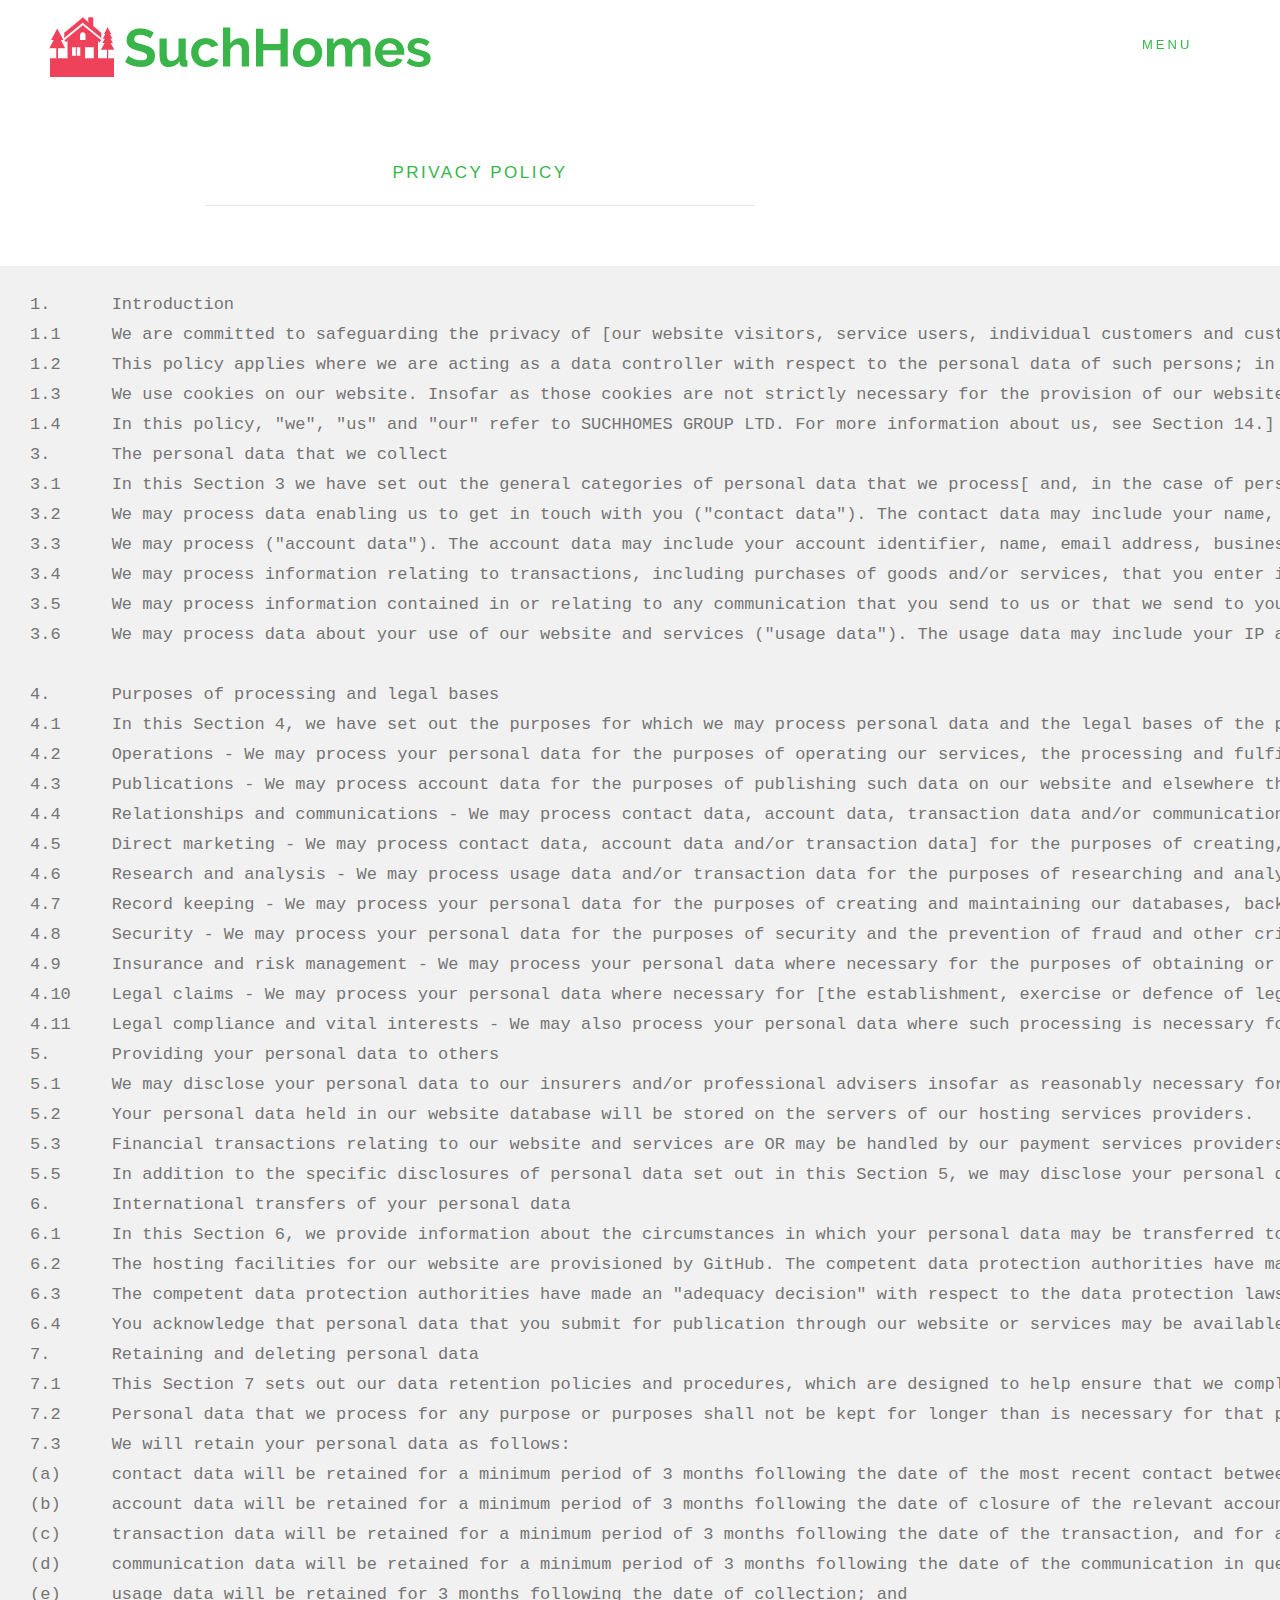
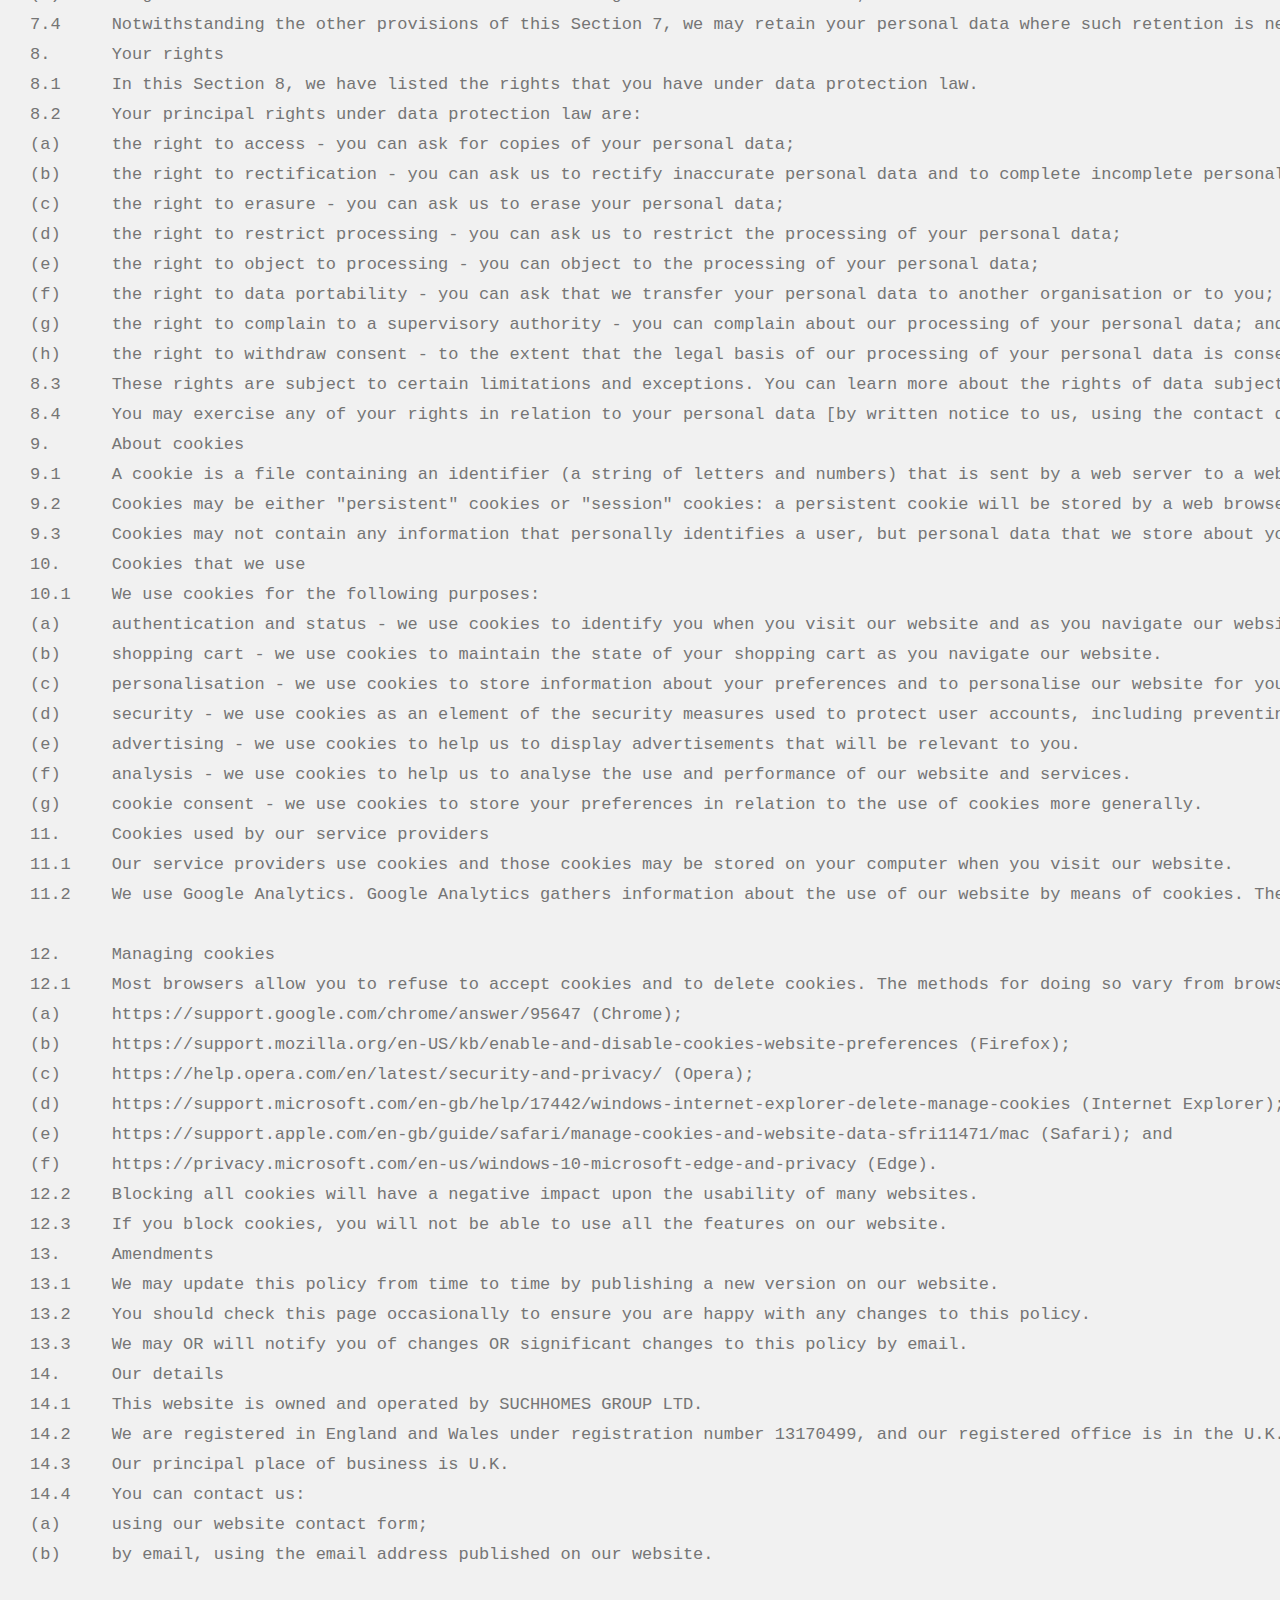
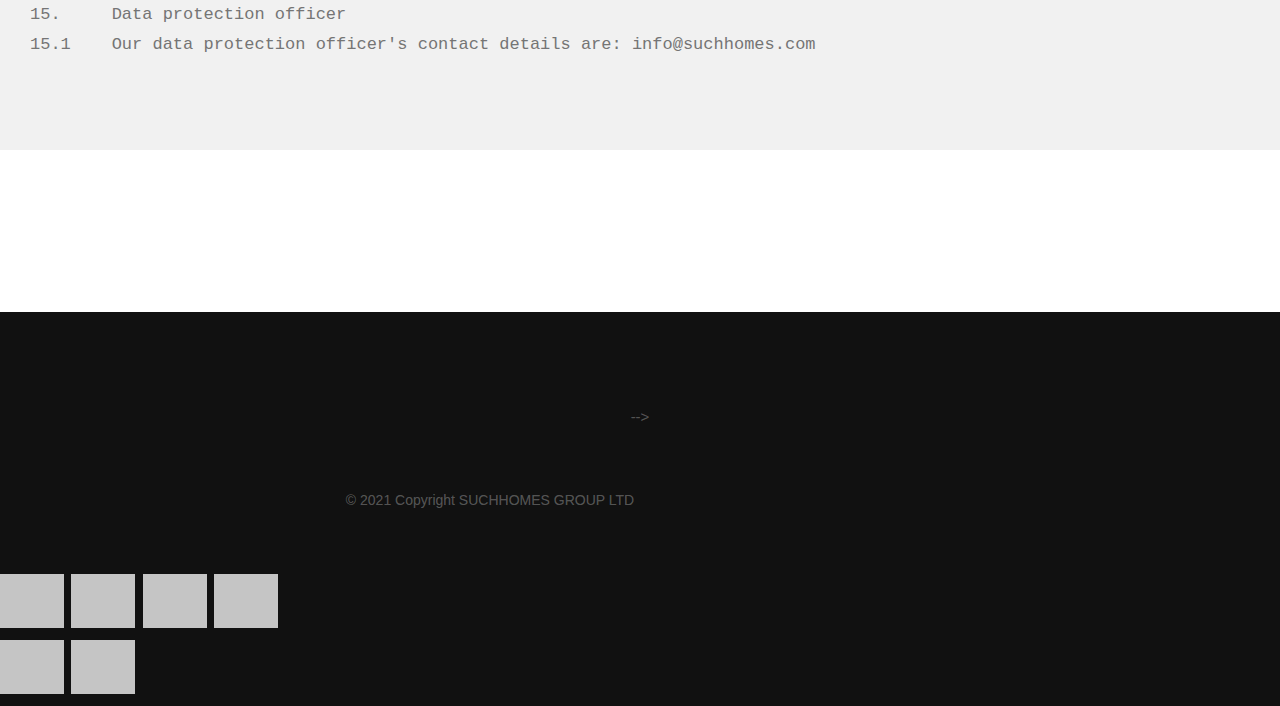
==== commit 1b4b7938: "first commit" ====
--- a/privacy-policy.html
+++ b/privacy-policy.html
@@ -115,7 +115,7 @@
 1.1	We are committed to safeguarding the privacy of [our website visitors, service users, individual customers and customer personnel].
 1.2	This policy applies where we are acting as a data controller with respect to the personal data of such persons; in other words, where we determine the purposes and means of the processing of that personal data.
 1.3	We use cookies on our website. Insofar as those cookies are not strictly necessary for the provision of our website and services, we will ask you to consent to our use of cookies when you first visit our website.
-1.4	In this policy, "we", "us" and "our" refer to Blocksourced Ltd. For more information about us, see Section 14.]
+1.4	In this policy, "we", "us" and "our" refer to SUCHHOMES GROUP LTD. For more information about us, see Section 14.]
 3.	The personal data that we collect
 3.1	In this Section 3 we have set out the general categories of personal data that we process[ and, in the case of personal data that we did not obtain directly from you, information about the source and specific categories of that data].
 3.2	We may process data enabling us to get in touch with you ("contact data"). The contact data may include your name, email address, telephone number, postal address and/or social media account identifiers. The source of the contact data is you and/or your employer. If you log into our website using a social media account, we will obtain elements of the contact data from the relevant social media account provider.
@@ -201,7 +201,7 @@
 13.2	You should check this page occasionally to ensure you are happy with any changes to this policy.
 13.3	We may OR will notify you of changes OR significant changes to this policy by email.
 14.	Our details
-14.1	This website is owned and operated by BlockSourced Ltd.
+14.1	This website is owned and operated by SUCHHOMES GROUP LTD.
 14.2	We are registered in England and Wales under registration number 13170499, and our registered office is in the U.K.
 14.3	Our principal place of business is U.K.
 14.4	You can contact us:
@@ -209,7 +209,7 @@
 (b)	by email, using the email address published on our website.
 
 15.	Data protection officer
-15.1	Our data protection officer's contact details are: info@blocksourced.com
+15.1	Our data protection officer's contact details are: info@suchhomes.com
 
 			</pre></p>
 
@@ -234,7 +234,7 @@
 
             <div class="col-twelve">
                 <div class="copyright">
-                    <span>© 2021 Copyright Blocksourced LTD</span> 
+                    <span>© 2021 Copyright SUCHHOMES GROUP LTD</span> 
                 </div>
 
                 <div class="go-top">
--- a/css/main.css
+++ b/css/main.css
@@ -1506,7 +1506,7 @@
     padding: 0;
     outline: 0;
     border: none;
-    width: 80px;
+    width: 150px;
     -webkit-transition: all 0.3s ease-in-out;
     transition: all 0.3s ease-in-out;
 }
